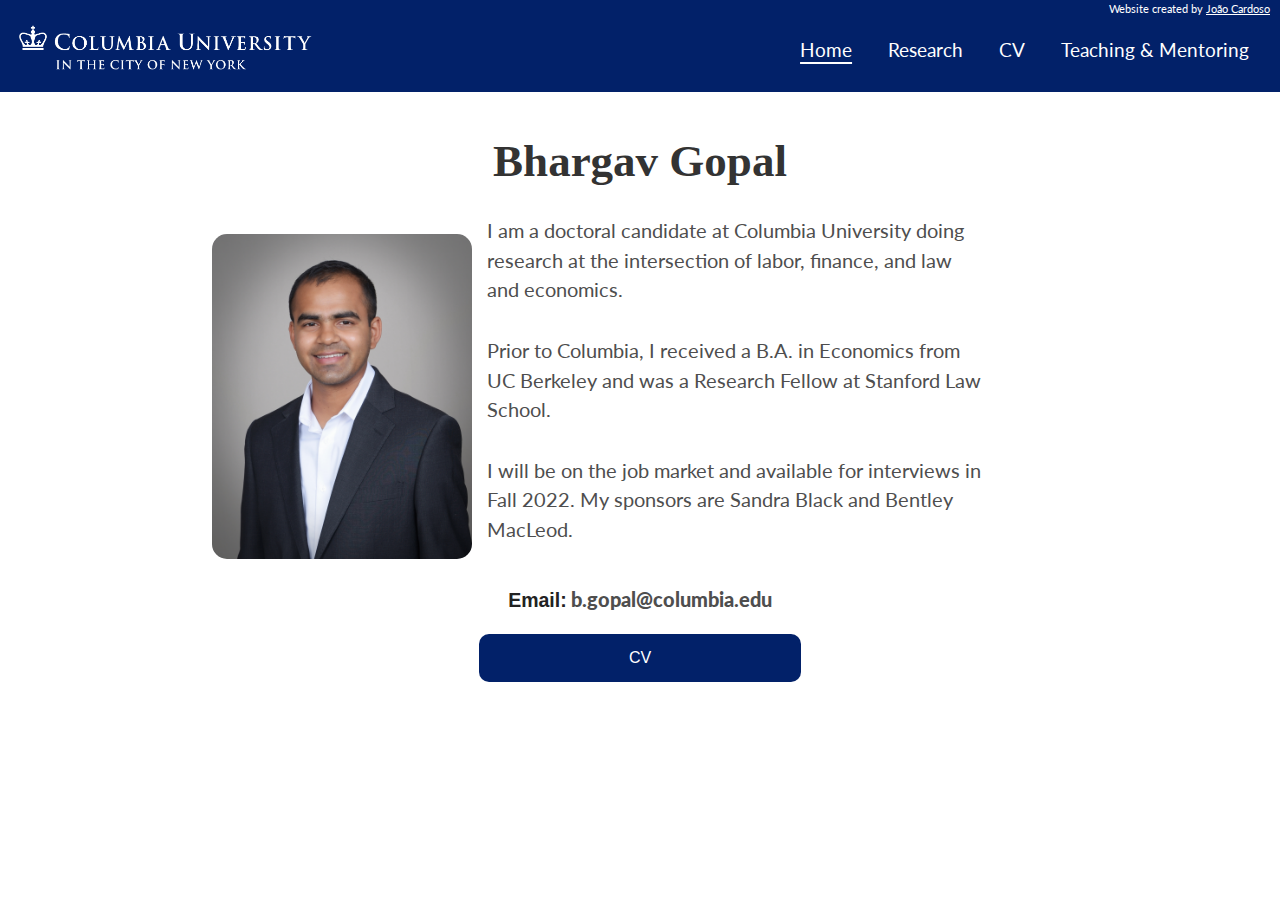
==== index.html @ 9498c78d "Added SEB and BM as sponsors" ====
<!DOCTYPE html>
<html>
  <head>
    <title>Bhargav Gopal</title>
    <meta charset="utf-8" />
    <meta name="viewport" content="width=device-width, initial-scale=1" />
    <meta
      name="Bhargav Gopal's personal website"
      content="Developed by João Cardoso"
    />
    <meta name="author" content="João Cardoso" />
    <meta name="viewport" content="width=device-width, initial-scale=1" />
    <link rel="stylesheet" href="css/kube.css" />
    <link rel="stylesheet" href="css/custom.css" />
    <link
      href="https://fonts.googleapis.com/css?family=Lato:400,700"
      rel="stylesheet"
      type="text/css"
    />
  </head>
  <body>
    <!--Creator Credit-->
    <div class="credit">
      <p>
        Website created by
        <a href="https://www.linkedin.com/in/joaocardoso193/">João Cardoso</a>
      </p>
    </div>

    <!-- Navigation -->
    <div class="main-nav">
      <header class="group top-nav">
        <div
          class="navigation-toggle"
          data-tools="navigation-toggle"
          data-target="#navbar-1"
        >
          <span class="icon">Navigation</span>
        </div>
        <nav id="navbar-1" class="navbar item-nav">
          <ul>
            <div id="logo-container">
              <img id="logo" src="img/columbia.png" />
            </div>
            <li class="active"><a>Home</a></li>
            <li><a href="http://www.bhargavgopal.com/research">Research</a></li>
            <li><a href="http://www.bhargavgopal.com/cv">CV</a></li>
            <li>
              <a href="http://www.bhargavgopal.com/teaching"
                >Teaching & Mentoring</a
              >
            </li>
          </ul>
        </nav>
      </header>
    </div>

    <!-- Introduction -->
    <div class="intro section">
      <div class="container" id="intro-container">
        <div>
          <div class="name">
            <h1>Bhargav Gopal</h1>
          </div>
          <div class="intro-text">
            <img src="img/headshot.jpg" alt="Avatar" />
            <div>
              <!-- /////////////////////////////////////////////////////////////////////////////////////////////////
              YOU CAN EDIT THE INTRO TEXT BY MODIFYING THE TEXT BELOW INSIDE THE '<p>' TAGS 
              ///////////////////////////////////////////////////////////////////////////////////////////////////// -->
              <p>
                I am a doctoral candidate at Columbia University doing research
                at the intersection of labor, finance, and law and economics.
              </p>

              <p>
                Prior to Columbia, I received a B.A. in Economics from UC
                Berkeley and was a Research Fellow at Stanford Law School.
              </p>
              <p>
                I will be on the job market and available for interviews in Fall
                2022. My sponsors are Sandra Black and Bentley MacLeod. 
              </p>
            </div>
          </div>
        </div>
      </div>
    </div>

    <!-- Contacts & CV -->
    <div class="contacts section">
      <div class="container">
        <label id="email-label">Email:</label>
        <a href="mailto: b.gopal@columbia.edu">b.gopal@columbia.edu</a>
        <div>
          <button
            onclick="window.open('resources/cv.pdf', '_blank');"
            id="cv-button"
          >
            CV
          </button>
        </div>
      </div>
    </div>
  </body>
</html>
---- css/kube.css ----
/*
 *  Adapted from Draco HTML Template by @flamekaizar
*/

/* =Reset
-----------------------------------------------------------------------------*/
*,
*:before,
*:after {
  -webkit-box-sizing: border-box;
  -moz-box-sizing: border-box;
  box-sizing: border-box;
}
html {
  font-family: sans-serif;
  -ms-text-size-adjust: 100%;
  -webkit-text-size-adjust: 100%;
}
html,
body,
div,
span,
object,
iframe,
p,
blockquote,
pre,
a,
abbr,
acronym,
address,
big,
cite,
code,
del,
dfn,
em,
img,
ins,
kbd,
q,
s,
samp,
small,
strike,
strong,
sub,
sup,
tt,
var,
b,
u,
i,
center,
dl,
dt,
dd,
ol,
ul,
li,
fieldset,
form,
label,
legend,
table,
caption,
tbody,
tfoot,
thead,
tr,
th,
td,
article,
aside,
canvas,
details,
embed,
figure,
figcaption,
footer,
header,
hgroup,
menu,
nav,
output,
ruby,
section,
summary,
time,
mark,
audio,
video,
h1,
h2,
h3,
h4,
h5,
h6 {
  margin: 0;
  padding: 0;
  border: 0;
  outline: 0;
  font-size: 100%;
  vertical-align: baseline;
  background: transparent;
}
a:active,
a:hover {
  outline: 0;
}
article,
aside,
details,
figcaption,
figure,
footer,
header,
hgroup,
main,
nav,
section,
embed,
object,
iframe,
audio,
video,
canvas,
progress,
meter,
output,
textarea {
  display: block;
}
audio:not([controls]) {
  display: none;
  height: 0;
}
/* To prevent some browsers from inserting quotes on q and p */
blockquote,
q {
  quotes: none;
}
blockquote p:before,
blockquote p:after,
q:before,
q:after {
  content: "";
  content: none;
}
/* Table reset */
table {
  border-collapse: collapse;
  border-spacing: 0;
}
caption,
th,
td {
  text-align: left;
  vertical-align: top;
}
thead th,
thead td {
  font-weight: bold;
  vertical-align: bottom;
}
/* Image inside */
a img,
th img,
td img {
  vertical-align: top;
}
button,
input,
select,
textarea {
  margin: 0;
}
textarea {
  overflow: auto;
  vertical-align: top;
  resize: vertical;
}
/* Normalize buttons in IE */
button {
  width: auto;
  overflow: visible;
}
/* Hand cursor on clickable controls */
input[type="reset"],
input[type="submit"],
input[type="file"],
input[type="radio"],
input[type="checkbox"],
select,
button {
  cursor: pointer;
}
/* Trick with vertical align for radio and checkbox  */
input[type="radio"],
input[type="checkbox"] {
  font-size: 110%;
  position: relative;
  top: -1px;
  margin-right: 3px;
}
/* Normalize search fields */
input[type="search"] {
  -webkit-appearance: textfield;
}
input[type="search"]::-webkit-search-decoration,
input[type="search"]::-webkit-search-cancel-button {
  -webkit-appearance: none;
}
/* Normalize horizontal line */
hr {
  display: block;
  height: 1px;
  border: 0;
  border-top: 1px solid #ddd;
}
/* Responsive media */
img,
video,
audio,
embed,
object {
  max-width: 100%;
}
img,
video,
embed,
object {
  height: auto;
}
embed,
object {
  height: 100%;
}
img {
  vertical-align: middle;
  -ms-interpolation-mode: bicubic;
}
/* =Typography
-----------------------------------------------------------------------------*/
body {
  font-family: "Helvetica Neue", Helvetica, Tahoma, sans-serif;
  font-size: 0.9375em;
  line-height: 1.65em;
  background: #ffffff;
  color: #222222;
}
/* =Links
-----------------------------------------------------------------------------*/
a {
  color: #134da5;
}
a:focus,
a:hover {
  color: #de2c3b;
}
/* =Headings
-----------------------------------------------------------------------------*/
h1,
h2,
h3,
h4,
h5,
h6,
.h1,
.h2,
.h3,
.h4,
.h5,
.h6 {
  font-family: "Helvetica Neue", Helvetica, Tahoma, sans-serif;
  font-weight: bold;
  color: #000000;
  text-rendering: optimizeLegibility;
  margin: 0 0 0.5em 0;
}
h1,
.h1,
h2,
.h2 {
  line-height: 1.1;
}
h3,
.h3,
h4,
.h4 {
  line-height: 1.3;
}
h1,
.h1 {
  font-size: 2.25em;
}
h2,
.h2 {
  font-size: 1.5em;
  margin-bottom: 0.7em;
}
h3,
.h3 {
  font-size: 1.3125em;
}
h4,
.h4 {
  font-size: 1.125em;
}
h5,
.h5 {
  font-size: 1em;
}
h6,
.h6 {
  font-size: 0.75em;
  /* text-transform: uppercase; */
}
/* =Lead
-----------------------------------------------------------------------------*/
.lead {
  font-size: 1.3125em;
  line-height: 1.5;
  margin-bottom: 1.0999999999999999em;
}
/* =Line height and margin
-----------------------------------------------------------------------------*/
p,
ul,
ol,
dl,
dd,
dt,
blockquote,
td,
th {
  line-height: 1.65em;
}
ul,
ol,
ul ul,
ol ol,
ul ol,
ol ul {
  margin: 0 0 0 3.3em;
}
ul li,
ol li {
  text-align: left;
}
ol ol li {
  list-style-type: lower-alpha;
}
ol ol ol li {
  list-style-type: lower-roman;
}
p,
ul,
ol,
dl,
blockquote,
hr,
pre,
table,
form,
fieldset,
figure,
address {
  margin-bottom: 1.65em;
}
/* =Blockquote
-----------------------------------------------------------------------------*/
blockquote {
  position: relative;
  font-style: italic;
  font-size: 1.125em;
  margin-left: 2.4749999999999996em;
  padding-left: 1.65em;
  border-left: 2px solid #dddddd;
}
blockquote p {
  margin-bottom: 0.5em;
}
blockquote small,
cite {
  color: rgba(0, 0, 0, 0.4);
  font-style: italic;
}
small,
blockquote cite {
  font-size: 12.75px;
  line-height: 1;
}
/* =Address
-----------------------------------------------------------------------------*/
address {
  font-style: normal;
}
/* =Definition list
-----------------------------------------------------------------------------*/
dl dt {
  font-weight: bold;
}
dd {
  margin-left: 1.65em;
}
/* =Text-level
-----------------------------------------------------------------------------*/
s,
del {
  text-decoration: line-through;
}
abbr[title],
dfn[title] {
  border-bottom: 1px dotted #0f0f0f;
  cursor: help;
}
strong,
b {
  font-weight: bold;
}
em,
i {
  font-style: italic;
}
sub,
sup {
  font-size: 11.25px;
  line-height: 0;
  position: relative;
}
sup {
  top: -0.5em;
}
sub {
  bottom: -0.25em;
}
figcaption {
  margin: 0.3em 0;
  font-size: 12.75px;
  font-style: italic;
}
ins,
u {
  text-decoration: underline;
}
mark {
  background-color: #ffc800;
  color: #0f0f0f;
  text-decoration: none;
}
/* =Code
-----------------------------------------------------------------------------*/
pre,
code,
kbd,
samp,
var,
output {
  font-size: 90%;
  font-style: normal;
  font-family: Menlo, Monaco, Consolas, "Courier New", monospace;
}
pre {
  margin-top: 1.65em;
  font-size: 100%;
  line-height: 1.5;
  color: #222222;
  overflow: auto;
}
code,
samp,
kbd {
  padding: 3px 6px 2px 6px;
  display: inline-block;
  line-height: 1;
  border-radius: 2px;
}
code {
  background: #f4f4f4;
  border: 1px solid #d4d4d4;
}
pre code {
  font-size: 100%;
  border: none;
  padding: 0;
  background: none;
  line-height: 1.65em;
}
var {
  color: rgba(0, 0, 0, 0.5);
}
samp {
  background: #d3e3fb;
  border: 1px solid #b2cef8;
}
kbd {
  background: #0f0f0f;
  color: rgba(255, 255, 255, 0.85);
  white-space: nowrap;
}
/* =Form
-----------------------------------------------------------------------------*/
button:active,
button:focus {
  outline: none;
}
textarea,
select {
  font-family: "Helvetica Neue", Helvetica, Tahoma, sans-serif;
  font-size: 1em;
  box-shadow: none;
}
textarea,
select[multiple],
select[multiple="multiple"] {
  padding: 0.3em 0.35em;
  line-height: 1.35em;
  width: 100%;
}
input[type="text"],
input[type="password"],
input[type="email"],
input[type="url"],
input[type="phone"],
input[type="tel"],
input[type="number"],
input[type="datetime"],
input[type="date"],
input[type="month"],
input[type="color"],
input[type="time"],
input[type="search"],
input[type="datetime-local"] {
  font-family: "Helvetica Neue", Helvetica, Tahoma, sans-serif;
  font-size: 1em;
  box-shadow: none;
  padding: 0.3em 0.35em;
  line-height: 1.65em;
  border-radius: 0;
  outline: none;
}
select[multiple],
select[multiple="multiple"],
textarea,
input[type="text"],
input[type="password"],
input[type="email"],
input[type="url"],
input[type="phone"],
input[type="tel"],
input[type="number"],
input[type="datetime"],
input[type="date"],
input[type="month"],
input[type="color"],
input[type="time"],
input[type="search"],
input[type="datetime-local"] {
  background: #ffffff;
  border: 1px solid #cccccc;
  position: relative;
  z-index: 2;
  -webkit-appearance: none;
}
textarea[disabled],
input[type="text"][disabled],
input[type="password"][disabled],
input[type="email"][disabled],
input[type="url"][disabled],
input[type="phone"][disabled],
input[type="tel"][disabled],
input[type="number"][disabled],
input[type="datetime"][disabled],
input[type="date"][disabled],
input[type="month"][disabled],
input[type="color"][disabled],
input[type="time"][disabled],
input[type="search"][disabled],
input[type="datetime-local"][disabled] {
  resize: none;
  color: rgba(0, 0, 0, 0.5);
}
select[disabled],
input[type="checkbox"][disabled],
input[type="radio"][disabled] {
  cursor: default;
}
input::-moz-focus-inner,
button::-moz-focus-inner {
  border: 0;
  padding: 0;
}
input[type="range"] {
  position: relative;
  top: 3px;
}
select {
  margin-bottom: 0 !important;
}
fieldset {
  padding: 1.65em;
  margin-bottom: 1.65em;
  border: 1px solid #cccccc;
}
fieldset *:last-child {
  margin-bottom: 0 !important;
}
legend {
  font-weight: bold;
  padding: 0 1em;
  margin-left: -1em;
}
/* =Tables
-----------------------------------------------------------------------------*/
table {
  max-width: 100%;
  width: 100%;
  empty-cells: show;
}
table caption {
  /* text-transform: uppercase; */
  padding: 0 1.0999999999999999em;
  color: rgba(0, 0, 0, 0.4);
  font-size: 12.75px;
}
table th,
table td {
  border-bottom: 1px solid #eeeeee;
  padding: 0.825em 1.0999999999999999em;
}
table tfoot th,
table tfoot td {
  color: rgba(0, 0, 0, 0.4);
}
/* =Grid
-----------------------------------------------------------------------------*/
.units-container:after,
.units-row:after {
  content: "";
  display: table;
  clear: both;
}
.units-container:after,
.units-row:after {
  content: "";
  display: table;
  clear: both;
}
.units-container {
  /* it's the trick to not collapse padding-top in the child element */

  padding-top: 1px;
  margin-top: -1px;
}
.units-row {
  margin-bottom: 1.65em;
}
.width-100,
.unit-100 {
  width: 100%;
}
.width-90,
.unit-90 {
  width: 90%;
}
.width-80,
.unit-80 {
  width: 80%;
}
.width-75,
.unit-75 {
  width: 75%;
}
.width-70,
.unit-70 {
  width: 70%;
}
.width-66,
.unit-66 {
  width: 66.6%;
}
.width-65,
.unit-65 {
  width: 65%;
}
.width-60,
.unit-60 {
  width: 60%;
}
.width-50,
.unit-50 {
  width: 50%;
  font-size: 1em;
}
.width-40,
.unit-40 {
  width: 40%;
}
.width-35,
.unit-35 {
  width: 35%;
}
.width-33,
.unit-33 {
  width: 33.3%;
}
.width-30,
.unit-30 {
  width: 30%;
}
.width-25,
.unit-25 {
  width: 25%;
}
.width-20,
.unit-20 {
  width: 20%;
}
.width-10,
.unit-10 {
  width: 10%;
}
.units-row .unit-90,
.units-row .unit-80,
.units-row .unit-75,
.units-row .unit-70,
.units-row .unit-66,
.units-row .unit-65,
.units-row .unit-60,
.units-row .unit-50,
.units-row .unit-40,
.units-row .unit-35,
.units-row .unit-33,
.units-row .unit-30,
.units-row .unit-25,
.units-row .unit-20,
.units-row .unit-10 {
  float: left;
  margin-left: 3%;
}
.units-row .unit-90:first-child,
.units-row .unit-80:first-child,
.units-row .unit-75:first-child,
.units-row .unit-70:first-child,
.units-row .unit-66:first-child,
.units-row .unit-65:first-child,
.units-row .unit-60:first-child,
.units-row .unit-50:first-child,
.units-row .unit-40:first-child,
.units-row .unit-35:first-child,
.units-row .unit-33:first-child,
.units-row .unit-30:first-child,
.units-row .unit-25:first-child,
.units-row .unit-20:first-child,
.units-row .unit-10:first-child {
  margin-left: 0;
}
.units-row .unit-90 {
  width: 89.7%;
}
.units-row .unit-80 {
  width: 79.4%;
}
.units-row .unit-75 {
  width: 74.25%;
}
.units-row .unit-70 {
  width: 69.1%;
}
.units-row .unit-66 {
  width: 65.66666666666666%;
}
.units-row .unit-65 {
  width: 65.66666666666666%;
}
.units-row .unit-60 {
  width: 58.800000000000004%;
}
.units-row .unit-50 {
  width: 48.5%;
}
.units-row .unit-40 {
  width: 38.2%;
}
.units-row .unit-35 {
  width: 31.333333333333332%;
}
.units-row .unit-33 {
  width: 31.333333333333332%;
}
.units-row .unit-30 {
  width: 27.9%;
}
.units-row .unit-25 {
  width: 22.75%;
}
.units-row .unit-20 {
  width: 17.6%;
}
.units-row .unit-10 {
  width: 7.3%;
}
.unit-push-90,
.unit-push-80,
.unit-push-75,
.unit-push-70,
.unit-push-66,
.unit-push-65,
.unit-push-60,
.unit-push-50,
.unit-push-40,
.unit-push-35,
.unit-push-33,
.unit-push-30,
.unit-push-25,
.unit-push-20,
.unit-push-10 {
  position: relative;
}
.unit-push-90 {
  left: 92.7%;
}
.unit-push-80 {
  left: 82.4%;
}
.unit-push-75 {
  left: 77.25%;
}
.unit-push-70 {
  left: 72.1%;
}
.unit-push-66 {
  left: 68.66666666666666%;
}
.unit-push-65 {
  left: 68.66666666666666%;
}
.unit-push-60 {
  left: 61.800000000000004%;
}
.unit-push-50 {
  left: 51.5%;
}
.unit-push-40 {
  left: 41.2%;
}
.unit-push-35 {
  left: 34.33333333333333%;
}
.unit-push-33 {
  left: 34.33333333333333%;
}
.unit-push-30 {
  left: 30.9%;
}
.unit-push-25 {
  left: 25.75%;
}
.unit-push-20 {
  left: 20.6%;
}
.unit-push-10 {
  left: 10.3%;
}
.units-row .unit-push-right {
  float: right;
}
.units-row .unit-role-right {
  margin-left: 3%;
  float: right;
}
.units-row .unit-role-left {
  margin-left: 0;
}
.centered,
.unit-centered {
  float: none !important;
  margin: 0 auto !important;
}
.unit-padding {
  padding: 1.65em;
}
.units-padding .unit-100,
.units-padding .unit-90,
.units-padding .unit-80,
.units-padding .unit-75,
.units-padding .unit-70,
.units-padding .unit-66,
.units-padding .unit-65,
.units-padding .unit-60,
.units-padding .unit-50,
.units-padding .unit-40,
.units-padding .unit-35,
.units-padding .unit-33,
.units-padding .unit-30,
.units-padding .unit-25,
.units-padding .unit-20,
.units-padding .unit-10 {
  padding: 1.65em;
}
.units-split .unit-90,
.units-split .unit-80,
.units-split .unit-75,
.units-split .unit-70,
.units-split .unit-66,
.units-split .unit-65,
.units-split .unit-60,
.units-split .unit-50,
.units-split .unit-40,
.units-split .unit-35,
.units-split .unit-33,
.units-split .unit-30,
.units-split .unit-25,
.units-split .unit-20,
.units-split .unit-10 {
  margin-left: 0;
}
.units-split .unit-90 {
  width: 90%;
}
.units-split .unit-80 {
  width: 80%;
}
.units-split .unit-75 {
  width: 75%;
}
.units-split .unit-70 {
  width: 70%;
}
.units-split .unit-66 {
  width: 66.6%;
}
.units-split .unit-65 {
  width: 65%;
}
.units-split .unit-60 {
  width: 60%;
}
.units-split .unit-50 {
  width: 50%;
}
.units-split .unit-40 {
  width: 40%;
}
.units-split .unit-35 {
  width: 35%;
}
.units-split .unit-33 {
  width: 33.3%;
}
.units-split .unit-30 {
  width: 30%;
}
.units-split .unit-25 {
  width: 25%;
}
.units-split .unit-20 {
  width: 20%;
}
.units-split .unit-10 {
  width: 10%;
}
/* =Blocks
-----------------------------------------------------------------------------*/
.blocks-2,
.blocks-3,
.blocks-4,
.blocks-5,
.blocks-6 {
  padding-left: 0;
  list-style: none;
  margin-left: -3%;
}
.blocks-2:after,
.blocks-3:after,
.blocks-4:after,
.blocks-5:after,
.blocks-6:after {
  content: "";
  display: table;
  clear: both;
}
.blocks-2:after,
.blocks-3:after,
.blocks-4:after,
.blocks-5:after,
.blocks-6:after {
  content: "";
  display: table;
  clear: both;
}
.blocks-2 > li,
.blocks-3 > li,
.blocks-4 > li,
.blocks-5 > li,
.blocks-6 > li {
  height: auto;
  float: left;
  margin-bottom: 1.65em;
  margin-left: 3%;
}
.blocks-2 > li ul,
.blocks-3 > li ul,
.blocks-4 > li ul,
.blocks-5 > li ul,
.blocks-6 > li ul {
  list-style-type: disc;
}
.blocks-2 > li ul ul,
.blocks-3 > li ul ul,
.blocks-4 > li ul ul,
.blocks-5 > li ul ul,
.blocks-6 > li ul ul {
  list-style-type: circle;
}
.blocks-2 > li li,
.blocks-3 > li li,
.blocks-4 > li li,
.blocks-5 > li li,
.blocks-6 > li li {
  float: none;
  margin: 0;
}
.blocks-2 > li {
  width: 47%;
}
.blocks-3 > li {
  width: 30.333333333333332%;
}
.blocks-4 > li {
  width: 22%;
}
.blocks-5 > li {
  width: 17%;
}
.blocks-6 > li {
  width: 13.666666666666666%;
}
.block-first {
  clear: both;
}
/* =Tables
-----------------------------------------------------------------------------*/
table.table-bordered td,
table.table-bordered th {
  border: 1px solid #eeeeee;
}
table.table-simple td,
table.table-simple th,
table.table-simple caption {
  border: none;
  padding-left: 0;
}
table.table-flat td,
table.table-flat th,
table.table-flat caption {
  border: none;
  padding: 0;
}
table.table-stroked td,
table.table-stroked th {
  border-bottom: 1px solid #eeeeee;
}
table.table-stripped tbody tr:nth-child(odd) td {
  background: #f8f8f8;
}
table.table-hovered tbody tr:hover td {
  background-color: #f4f4f4;
}
/* Responsive Tables */
.table-container {
  width: 100%;
  overflow: auto;
  margin-bottom: 1.65em;
}
.table-container table {
  margin-bottom: 0;
}
.table-container::-webkit-scrollbar {
  -webkit-appearance: none;
  width: 14px;
  height: 14px;
}
.table-container::-webkit-scrollbar-thumb {
  border-radius: 8px;
  border: 3px solid #fff;
  background-color: rgba(0, 0, 0, 0.3);
}
/* =Forms
-----------------------------------------------------------------------------*/
.forms .btn,
.forms input[type="submit"].btn,
.forms button,
.forms input[type="submit"],
.forms input[type="reset"] {
  padding: 0.3625em 1.3em;
}
.forms .btn-outline {
  padding: 0.3em 1.3em;
}
.forms .btn-outline.bold {
  padding: 0.2375em 1.3em;
}
.forms label {
  display: block;
  margin-bottom: 1.0999999999999999em;
}
.forms input[type="text"],
.forms input[type="password"],
.forms input[type="email"],
.forms input[type="url"],
.forms input[type="phone"],
.forms input[type="tel"],
.forms input[type="number"],
.forms input[type="datetime"],
.forms input[type="date"],
.forms input[type="month"],
.forms input[type="color"],
.forms input[type="time"],
.forms input[type="search"],
.forms input[type="range"],
.forms input[type="file"],
.forms input[type="datetime-local"],
.forms textarea,
.forms select {
  display: block;
}
.forms-inline input[type="text"],
.forms-inline-list input[type="text"],
.forms-inline input[type="password"],
.forms-inline-list input[type="password"],
.forms-inline input[type="email"],
.forms-inline-list input[type="email"],
.forms-inline input[type="url"],
.forms-inline-list input[type="url"],
.forms-inline input[type="phone"],
.forms-inline-list input[type="phone"],
.forms-inline input[type="tel"],
.forms-inline-list input[type="tel"],
.forms-inline input[type="number"],
.forms-inline-list input[type="number"],
.forms-inline input[type="datetime"],
.forms-inline-list input[type="datetime"],
.forms-inline input[type="date"],
.forms-inline-list input[type="date"],
.forms-inline input[type="month"],
.forms-inline-list input[type="month"],
.forms-inline input[type="color"],
.forms-inline-list input[type="color"],
.forms-inline input[type="time"],
.forms-inline-list input[type="time"],
.forms-inline input[type="search"],
.forms-inline-list input[type="search"],
.forms-inline input[type="range"],
.forms-inline-list input[type="range"],
.forms-inline input[type="file"],
.forms-inline-list input[type="file"],
.forms-inline input[type="datetime-local"],
.forms-inline-list input[type="datetime-local"],
.forms-inline textarea,
.forms-inline-list textarea,
.forms-inline select,
.forms-inline-list select {
  display: inline-block;
}
.forms-list,
.forms-inline,
.forms-inline-list {
  margin: 0;
  padding: 0;
  margin-bottom: 1.0999999999999999em;
  list-style: none;
}
.forms-list label,
.forms-inline label,
.forms-inline-list li,
.forms-inline-list li label {
  display: inline-block;
  margin-bottom: 0;
}
.forms-inline-list li label {
  margin-right: 0.825em;
}
.forms-inline-list li {
  margin-bottom: 3px;
}
.forms-list li {
  margin-bottom: 6px;
}
.forms-desc {
  margin-top: 4px;
  color: rgba(0, 0, 0, 0.4);
  font-size: 12.75px;
  line-height: 1.4em;
}
input[type="text"],
input[type="password"],
input[type="email"],
input[type="url"],
input[type="phone"],
input[type="tel"],
input[type="number"],
input[type="datetime"],
input[type="date"],
input[type="month"],
input[type="color"],
input[type="time"],
input[type="search"],
input[type="datetime-local"],
textarea {
  -moz-transition: border ease 0.5s;
  transition: border ease 0.5s;
}
/* States */
.error,
.success {
  font-weight: normal;
  font-size: 12.75px;
}
input.input-error,
textarea.input-error,
select.input-error,
.input-error {
  border-color: #de2c3b;
  box-shadow: 0 0 0 2px rgba(222, 44, 59, 0.3),
    0 1px 2px rgba(0, 0, 0, 0.2) inset;
}
input.input-success,
textarea.input-success,
select.input-success,
.input-success {
  border-color: #2c9f42;
  box-shadow: 0 0 0 2px rgba(44, 159, 66, 0.3),
    0 1px 2px rgba(0, 0, 0, 0.2) inset;
}
input.input-gray,
textarea.input-gray,
select.input-gray,
.input-gray {
  border-color: #b3b6b7;
  box-shadow: 0 0 0 2px rgba(179, 182, 183, 0.4),
    0 1px 2px rgba(0, 0, 0, 0.2) inset;
}
input[type="text"]:focus,
input[type="password"]:focus,
input[type="email"]:focus,
input[type="url"]:focus,
input[type="phone"]:focus,
input[type="tel"]:focus,
input[type="number"]:focus,
input[type="datetime"]:focus,
input[type="date"]:focus,
input[type="month"]:focus,
input[type="color"]:focus,
input[type="time"]:focus,
input[type="search"]:focus,
input[type="datetime-local"]:focus,
textarea:focus {
  outline: none;
  border-color: #2575ed;
  box-shadow: 0 0 0 2px rgba(37, 117, 237, 0.3),
    0 1px 2px rgba(0, 0, 0, 0.2) inset;
}
/*
	Search
*/
input.input-search,
input[type="search"] {
  padding-right: 0.5em;
  padding-left: 0.5em;
  margin-bottom: 0;
  border-radius: 15px;
}
input.input-on-black {
  border: 1px solid rgba(255, 255, 255, 0.1);
  background: rgba(255, 255, 255, 0.35);
}
input.input-on-black::-webkit-input-placeholder {
  color: rgba(255, 255, 255, 0.6);
}
input.input-on-black::-moz-placeholder {
  color: rgba(255, 255, 255, 0.6);
}
input.input-on-black:focus,
input.input-on-black.active {
  border: 1px solid #fff;
  background: #fff;
  box-shadow: none;
}
input.input-on-black:focus::-webkit-input-placeholder,
input.input-on-black.active::-webkit-input-placeholder {
  color: #aaa;
}
input.input-on-black:focus::-moz-placeholder,
input.input-on-black.active::-moz-placeholder {
  color: #aaa;
}
/* Sizes */
input.input-big {
  font-size: 18px;
}
input.input-small {
  font-size: 12.75px;
}
input.input-smaller {
  font-size: 11.25px;
}
/* Append & Prepend */
.input-groups {
  display: table !important;
}
.input-groups input {
  width: 100%;
}
.input-groups input,
.input-groups .input-append,
.input-groups .input-prepend,
.input-groups .btn-append {
  display: table-cell !important;
}
.input-groups .btn-append,
.input-groups .input-append,
.input-groups .input-prepend {
  width: 1%;
  vertical-align: middle;
}
.input-groups .input-append,
.input-groups .input-prepend {
  background-color: #f4f4f4;
  border: 1px solid #d4d4d4;
  margin: 0;
  padding: 0.45em 0.75em 0.15em 0.75em;
  color: rgba(0, 0, 0, 0.6);
  line-height: 1.65em;
  font-size: 12.75px;
  white-space: nowrap;
}
.input-groups .input-prepend {
  border-right: none;
}
.input-groups .input-append {
  position: relative;
  z-index: 1;
  border-left: none;
}
.input-groups .btn-append .btn {
  display: block;
  height: auto;
  border-radius: 0 2px 2px 0;
}
/* =Navs
-----------------------------------------------------------------------------*/
/* NavBar */
.navbar {
  font-size: 105%;
  margin-bottom: 1.65em;
}
.navbar:after {
  content: "";
  display: table;
  clear: both;
}
.navbar:after {
  content: "";
  display: table;
  clear: both;
}
.navbar.navbar-left {
  float: left;
}
.navbar.navbar-right {
  float: right;
}
.navbar ul {
  list-style: none;
  margin: 0;
}
.navbar ul:after {
  content: "";
  display: table;
  clear: both;
}
.navbar ul:after {
  content: "";
  display: table;
  clear: both;
}
.navbar li {
  float: left;
  margin-right: 1.65em;
}
.navbar.navbar-right li {
  margin-right: 0;
  margin-left: 1.65em;
}
.navbar a,
.navbar span {
  display: block;
  text-decoration: none;
}
.navbar a:hover {
  color: #de2c3b;
  text-decoration: underline;
}
.navbar li.active a,
.navbar span {
  text-decoration: none;
  cursor: text;
  color: rgba(0, 0, 0, 0.4);
}
.navigation-toggle {
  display: none;
  /* text-transform: uppercase; */
  position: relative;
  color: #0f0f0f;
  background-color: #ffffff;
}
.navigation-toggle:after {
  position: absolute;
  z-index: 1;
  top: 50%;
  margin-top: -12px;
  left: 10px;
  content: "\2630";
  font-size: 24px;
  line-height: 1;
}
.navigation-toggle.navigation-toggle-black {
  background-color: #0f0f0f;
  color: #ffffff;
}
.navigation-toggle.navigation-toggle-show {
  margin-bottom: 1.65em;
}
.navigation-toggle span {
  position: relative;
  z-index: 2;
  cursor: pointer;
  display: block;
  padding: 10px 20px 10px 40px;
}
.navigation-fixed {
  position: fixed;
  top: 0;
  left: 0;
  z-index: 101;
}
/* Pills */
.navbar-pills a,
.navbar-pills span {
  padding: 0.825em 1.65em;
}
.navbar-pills a:hover {
  color: #0f0f0f;
  background: #eee;
}
.navbar-pills li.active a,
.navbar-pills span {
  text-decoration: none;
  cursor: text;
  color: rgba(0, 0, 0, 0.4);
  background: #eee;
}
.navbar-pills li {
  margin-right: 1px;
}
.navbar-pills.navbar-right li {
  margin-left: 1px;
}
/* Fullwidth */
.fullwidth ul {
  width: 100%;
}
.fullwidth li {
  float: none !important;
  margin: 0;
  display: table-cell;
  width: 1%;
  text-align: center;
}
.fullwidth li a,
.fullwidth li span {
  display: block;
}
/* Vertical */
.nav {
  margin-bottom: 1.65em;
}
.nav ul {
  list-style: none;
  margin: 0;
}
.nav ul li ul {
  margin-left: 2em;
  font-size: 0.95em;
}
.nav a,
.nav span {
  display: block;
  padding: 0.5em 0;
}
.nav a {
  color: #0f0f0f;
  text-decoration: none;
}
.nav a:hover {
  color: #de2c3b;
  text-decoration: underline;
}
.nav li.active a,
.nav span {
  text-decoration: none;
  cursor: text;
  color: rgba(0, 0, 0, 0.4);
}
.nav i.fa {
  width: 1.65em;
}
/* Stacked */
.nav-stacked li {
  margin-bottom: 1px;
}
.nav-stacked a,
.nav-stacked span {
  padding: 0.6em 0.7em;
}
.nav-stacked a {
  background: #f6f6f6;
}
.nav-stacked a:hover {
  color: #000;
  background: #eee;
}
.nav-stacked li.active a,
.nav-stacked span {
  background: #ffffff;
  text-decoration: none;
  cursor: text;
  color: rgba(0, 0, 0, 0.3);
}
/* Stats */
.nav-stats li {
  position: relative;
}
.nav-stats a,
.nav-stats span {
  padding-right: 50px;
}
.nav-stats sup,
.nav-stats .badge {
  position: absolute;
  top: 50%;
  right: 0;
}
.nav-stats sup {
  color: rgba(0, 0, 0, 0.4);
}
.nav-stats .badge {
  margin-top: -8px;
}
/* =Tabs
-----------------------------------------------------------------------------*/
.nav-tabs {
  border-bottom: 1px solid #e3e3e3;
  margin-bottom: 1.65em;
}
.nav-tabs:after {
  content: "";
  display: table;
  clear: both;
}
.nav-tabs:after {
  content: "";
  display: table;
  clear: both;
}
.nav-tabs ul {
  list-style: none;
  margin: 0;
}
.nav-tabs li {
  float: left;
  margin-right: 2px;
}
.nav-tabs a,
.nav-tabs span {
  display: block;
  line-height: 1;
  padding: 0.825em 1.65em;
  border: 1px solid transparent;
}
.nav-tabs a {
  color: rgba(0, 0, 0, 0.5);
  text-decoration: none;
}
.nav-tabs a:focus,
.nav-tabs a:hover {
  color: #0f0f0f;
  text-decoration: underline;
  background-color: #eee;
}
.nav-tabs li.active a,
.nav-tabs span {
  color: #0f0f0f;
  background: #fff;
  position: relative;
  border: 1px solid #ddd;
  border-bottom: 1px solid #fff;
  bottom: -1px;
  cursor: default;
  text-decoration: none;
}
/* =Breadcrumbs
-----------------------------------------------------------------------------*/
.breadcrumbs {
  margin-bottom: 1.65em;
}
.breadcrumbs:after {
  content: "";
  display: table;
  clear: both;
}
.breadcrumbs:after {
  content: "";
  display: table;
  clear: both;
}
.breadcrumbs ul {
  font-size: 0.9em;
  color: rgba(0, 0, 0, 0.4);
  list-style: none;
  margin: 0;
}
.breadcrumbs ul:after {
  content: "";
  display: table;
  clear: both;
}
.breadcrumbs ul:after {
  content: "";
  display: table;
  clear: both;
}
.breadcrumbs li {
  float: left;
  margin-right: 5px;
}
.breadcrumbs li + li:before {
  content: " > ";
  color: #aaa;
  font-size: 12px;
  margin: 0 7px 0 5px;
  position: relative;
  top: -1px;
}
.breadcrumbs.breadcrumbs-path li + li:before {
  content: " / ";
  top: 0;
}
.breadcrumbs a {
  color: #0f0f0f;
  text-decoration: none;
}
.breadcrumbs a:hover {
  color: #0f0f0f;
  text-decoration: underline;
}
.breadcrumbs li.active a,
.breadcrumbs span,
.breadcrumbs li.active a:hover {
  text-decoration: none;
  cursor: text;
  color: rgba(0, 0, 0, 0.4);
}
/* =Pagination
-----------------------------------------------------------------------------*/
.pagination {
  position: relative;
  left: -9px;
  margin-left: 0;
  list-style: none;
}
.pagination:after {
  content: "";
  display: table;
  clear: both;
}
.pagination:after {
  content: "";
  display: table;
  clear: both;
}
.pagination li {
  float: left;
  margin-right: 2px;
}
.pagination a,
.pagination span {
  display: block;
  padding: 7px 9px;
  line-height: 1;
  border-radius: 2px;
  color: #0f0f0f;
  text-decoration: none;
}
.pagination span,
.pagination li.active a,
.pagination li.active a:hover {
  color: #ffffff;
  background-color: #0f0f0f;
  cursor: text;
}
.pagination a:focus,
.pagination a:hover {
  text-decoration: none;
  background-color: #0f0f0f;
  color: #fff;
}
/* =Buttons
-----------------------------------------------------------------------------*/
.btn,
input[type="submit"].btn {
  display: inline-block;
  vertical-align: top;
  font-family: "Helvetica Neue", Helvetica, Tahoma, sans-serif;
  font-size: 1em;
  font-weight: 400;
  line-height: 1.65em;
  text-align: center;
  text-decoration: none;
  color: #222222;
  -webkit-appearance: none;
  outline: none;
  margin: 0;
  border: none;
  border-radius: 2px;
  box-shadow: none;
  cursor: pointer;
  background: #e0e3e5;
  padding: 0.55em 2.5em;
}
.btn:hover,
input[type="submit"].btn:hover {
  color: rgba(0, 0, 0, 0.5);
  background: #b3b6b7;
}
.btn::-moz-focus-inner {
  border: 0;
  padding: 0;
}
.btn-big,
input[type="submit"].btn-big {
  font-size: 18px;
}
.btn-small,
input[type="submit"].btn-small {
  font-size: 12.75px;
}
.btn-smaller,
input[type="submit"].btn-smaller {
  font-size: 11.25px;
  vertical-align: baseline;
}
.btn-round {
  border-radius: 15px;
}
.btn-outline,
input[type="submit"].btn-outline {
  background: none;
  padding: 0.48750000000000004em 2.5em;
  border: 1px solid #0f0f0f;
}
.btn-outline:hover,
input[type="submit"].btn-outline:hover {
  border-color: #b3b6b7;
}
.btn-outline.btn-active {
  padding: 0.55em 2.5em;
}
.btn-outline.bold {
  border-width: 2px;
  padding: 0.42500000000000004em 2.5em;
}
.btn-active,
.btn[disabled],
.btn-disabled {
  background: none;
  background: #b3b6b7;
  color: rgba(0, 0, 0, 0.5);
}
.btn-active:hover,
.btn[disabled]:hover,
.btn-disabled:hover {
  color: rgba(0, 0, 0, 0.5);
  background: #b3b6b7;
}
.btn-active {
  box-shadow: 0 1px 3px rgba(0, 0, 0, 0.4) inset;
}
.btn-outline.btn[disabled],
.btn-outline.btn-disabled {
  background: none;
  box-shadow: none;
  color: rgba(0, 0, 0, 0.3);
  border: 1px solid rgba(0, 0, 0, 0.1);
}
.btn-outline.btn-active {
  background: none;
  color: rgba(0, 0, 0, 0.4);
  border: none;
  box-shadow: 0 1px 3px rgba(0, 0, 0, 0.2) inset;
}
.btn[disabled],
.btn-disabled {
  cursor: default;
  box-shadow: none;
}
.btn-blue,
input[type="submit"].btn-blue {
  color: rgba(255, 255, 255, 0.9);
  background: #2575ed;
}
.btn-blue:hover,
input[type="submit"].btn-blue:hover {
  color: rgba(255, 255, 255, 0.6);
  background: #1a52a5;
}
.btn-blue.btn-active,
input[type="submit"].btn-blue.btn-active {
  box-shadow: 0 1px 4px rgba(0, 0, 0, 0.5) inset;
}
.btn-blue.btn-active,
input[type="submit"].btn-blue.btn-active,
.btn-blue.btn-disabled,
input[type="submit"].btn-blue.btn-disabled,
.btn-blue.btn[disabled],
input[type="submit"].btn-blue.btn[disabled] {
  color: rgba(255, 255, 255, 0.5);
  background: #1a52a5;
}
.btn-blue.btn-active:hover,
input[type="submit"].btn-blue.btn-active:hover,
.btn-blue.btn-disabled:hover,
input[type="submit"].btn-blue.btn-disabled:hover,
.btn-blue.btn[disabled]:hover,
input[type="submit"].btn-blue.btn[disabled]:hover {
  color: rgba(255, 255, 255, 0.5);
}
.btn-blue.btn-outline,
input[type="submit"].btn-blue.btn-outline {
  background: none;
  border-color: #2575ed;
  color: #2575ed;
}
.btn-blue.btn-outline:hover,
input[type="submit"].btn-blue.btn-outline:hover {
  color: rgba(255, 255, 255, 0.9);
  background: #2575ed;
}
.btn-blue.btn-outline.btn[disabled],
input[type="submit"].btn-blue.btn-outline.btn[disabled],
.btn-blue.btn-outline.btn-disabled,
input[type="submit"].btn-blue.btn-outline.btn-disabled {
  background: none;
  box-shadow: none;
  color: rgba(37, 117, 237, 0.4);
  border: 1px solid rgba(37, 117, 237, 0.3);
}
.btn-blue.btn-outline.btn-active,
input[type="submit"].btn-blue.btn-outline.btn-active {
  background: none;
  color: rgba(37, 117, 237, 0.6);
  border: none;
  box-shadow: 0 1px 3px rgba(26, 82, 165, 0.6) inset;
}
.btn-blue:hover,
input[type="submit"].btn-blue:hover {
  color: rgba(255, 255, 255, 0.6);
  background: #1a52a5;
}
.btn-blue.btn-active,
input[type="submit"].btn-blue.btn-active {
  box-shadow: 0 1px 4px rgba(0, 0, 0, 0.5) inset;
}
.btn-blue.btn-active,
input[type="submit"].btn-blue.btn-active,
.btn-blue.btn-disabled,
input[type="submit"].btn-blue.btn-disabled,
.btn-blue.btn[disabled],
input[type="submit"].btn-blue.btn[disabled] {
  color: rgba(255, 255, 255, 0.5);
  background: #1a52a5;
}
.btn-blue.btn-active:hover,
input[type="submit"].btn-blue.btn-active:hover,
.btn-blue.btn-disabled:hover,
input[type="submit"].btn-blue.btn-disabled:hover,
.btn-blue.btn[disabled]:hover,
input[type="submit"].btn-blue.btn[disabled]:hover {
  color: rgba(255, 255, 255, 0.5);
}
.btn-blue.btn-outline,
input[type="submit"].btn-blue.btn-outline {
  background: none;
  border-color: #2575ed;
  color: #2575ed;
}
.btn-blue.btn-outline:hover,
input[type="submit"].btn-blue.btn-outline:hover {
  color: rgba(255, 255, 255, 0.9);
  background: #2575ed;
}
.btn-blue.btn-outline.btn[disabled],
input[type="submit"].btn-blue.btn-outline.btn[disabled],
.btn-blue.btn-outline.btn-disabled,
input[type="submit"].btn-blue.btn-outline.btn-disabled {
  background: none;
  box-shadow: none;
  color: rgba(37, 117, 237, 0.4);
  border: 1px solid rgba(37, 117, 237, 0.3);
}
.btn-blue.btn-outline.btn-active,
input[type="submit"].btn-blue.btn-outline.btn-active {
  background: none;
  color: rgba(37, 117, 237, 0.6);
  border: none;
  box-shadow: 0 1px 3px rgba(26, 82, 165, 0.6) inset;
}
.btn-red,
input[type="submit"].btn-red {
  color: rgba(255, 255, 255, 0.9);
  background: #de2c3b;
}
.btn-red:hover,
input[type="submit"].btn-red:hover {
  color: rgba(255, 255, 255, 0.6);
  background: #b2232f;
}
.btn-red.btn-active,
input[type="submit"].btn-red.btn-active {
  box-shadow: 0 1px 4px rgba(0, 0, 0, 0.5) inset;
}
.btn-red.btn-active,
input[type="submit"].btn-red.btn-active,
.btn-red.btn-disabled,
input[type="submit"].btn-red.btn-disabled,
.btn-red.btn[disabled],
input[type="submit"].btn-red.btn[disabled] {
  color: rgba(255, 255, 255, 0.5);
  background: #b2232f;
}
.btn-red.btn-active:hover,
input[type="submit"].btn-red.btn-active:hover,
.btn-red.btn-disabled:hover,
input[type="submit"].btn-red.btn-disabled:hover,
.btn-red.btn[disabled]:hover,
input[type="submit"].btn-red.btn[disabled]:hover {
  color: rgba(255, 255, 255, 0.5);
}
.btn-red.btn-outline,
input[type="submit"].btn-red.btn-outline {
  background: none;
  border-color: #de2c3b;
  color: #de2c3b;
}
.btn-red.btn-outline:hover,
input[type="submit"].btn-red.btn-outline:hover {
  color: rgba(255, 255, 255, 0.9);
  background: #de2c3b;
}
.btn-red.btn-outline.btn[disabled],
input[type="submit"].btn-red.btn-outline.btn[disabled],
.btn-red.btn-outline.btn-disabled,
input[type="submit"].btn-red.btn-outline.btn-disabled {
  background: none;
  box-shadow: none;
  color: rgba(222, 44, 59, 0.4);
  border: 1px solid rgba(222, 44, 59, 0.3);
}
.btn-red.btn-outline.btn-active,
input[type="submit"].btn-red.btn-outline.btn-active {
  background: none;
  color: rgba(222, 44, 59, 0.6);
  border: none;
  box-shadow: 0 1px 3px rgba(178, 35, 47, 0.6) inset;
}
.btn-red:hover,
input[type="submit"].btn-red:hover {
  color: rgba(255, 255, 255, 0.6);
  background: #b2232f;
}
.btn-red.btn-active,
input[type="submit"].btn-red.btn-active {
  box-shadow: 0 1px 4px rgba(0, 0, 0, 0.5) inset;
}
.btn-red.btn-active,
input[type="submit"].btn-red.btn-active,
.btn-red.btn-disabled,
input[type="submit"].btn-red.btn-disabled,
.btn-red.btn[disabled],
input[type="submit"].btn-red.btn[disabled] {
  color: rgba(255, 255, 255, 0.5);
  background: #b2232f;
}
.btn-red.btn-active:hover,
input[type="submit"].btn-red.btn-active:hover,
.btn-red.btn-disabled:hover,
input[type="submit"].btn-red.btn-disabled:hover,
.btn-red.btn[disabled]:hover,
input[type="submit"].btn-red.btn[disabled]:hover {
  color: rgba(255, 255, 255, 0.5);
}
.btn-red.btn-outline,
input[type="submit"].btn-red.btn-outline {
  background: none;
  border-color: #de2c3b;
  color: #de2c3b;
}
.btn-red.btn-outline:hover,
input[type="submit"].btn-red.btn-outline:hover {
  color: rgba(255, 255, 255, 0.9);
  background: #de2c3b;
}
.btn-red.btn-outline.btn[disabled],
input[type="submit"].btn-red.btn-outline.btn[disabled],
.btn-red.btn-outline.btn-disabled,
input[type="submit"].btn-red.btn-outline.btn-disabled {
  background: none;
  box-shadow: none;
  color: rgba(222, 44, 59, 0.4);
  border: 1px solid rgba(222, 44, 59, 0.3);
}
.btn-red.btn-outline.btn-active,
input[type="submit"].btn-red.btn-outline.btn-active {
  background: none;
  color: rgba(222, 44, 59, 0.6);
  border: none;
  box-shadow: 0 1px 3px rgba(178, 35, 47, 0.6) inset;
}
.btn-green,
input[type="submit"].btn-green {
  color: rgba(255, 255, 255, 0.9);
  background: #2c9f42;
}
.btn-green:hover,
input[type="submit"].btn-green:hover {
  color: rgba(255, 255, 255, 0.6);
  background: #237f35;
}
.btn-green.btn-active,
input[type="submit"].btn-green.btn-active {
  box-shadow: 0 1px 4px rgba(0, 0, 0, 0.5) inset;
}
.btn-green.btn-active,
input[type="submit"].btn-green.btn-active,
.btn-green.btn-disabled,
input[type="submit"].btn-green.btn-disabled,
.btn-green.btn[disabled],
input[type="submit"].btn-green.btn[disabled] {
  color: rgba(255, 255, 255, 0.5);
  background: #237f35;
}
.btn-green.btn-active:hover,
input[type="submit"].btn-green.btn-active:hover,
.btn-green.btn-disabled:hover,
input[type="submit"].btn-green.btn-disabled:hover,
.btn-green.btn[disabled]:hover,
input[type="submit"].btn-green.btn[disabled]:hover {
  color: rgba(255, 255, 255, 0.5);
}
.btn-green.btn-outline,
input[type="submit"].btn-green.btn-outline {
  background: none;
  border-color: #2c9f42;
  color: #2c9f42;
}
.btn-green.btn-outline:hover,
input[type="submit"].btn-green.btn-outline:hover {
  color: rgba(255, 255, 255, 0.9);
  background: #2c9f42;
}
.btn-green.btn-outline.btn[disabled],
input[type="submit"].btn-green.btn-outline.btn[disabled],
.btn-green.btn-outline.btn-disabled,
input[type="submit"].btn-green.btn-outline.btn-disabled {
  background: none;
  box-shadow: none;
  color: rgba(44, 159, 66, 0.4);
  border: 1px solid rgba(44, 159, 66, 0.3);
}
.btn-green.btn-outline.btn-active,
input[type="submit"].btn-green.btn-outline.btn-active {
  background: none;
  color: rgba(44, 159, 66, 0.6);
  border: none;
  box-shadow: 0 1px 3px rgba(35, 127, 53, 0.6) inset;
}
.btn-green:hover,
input[type="submit"].btn-green:hover {
  color: rgba(255, 255, 255, 0.6);
  background: #237f35;
}
.btn-green.btn-active,
input[type="submit"].btn-green.btn-active {
  box-shadow: 0 1px 4px rgba(0, 0, 0, 0.5) inset;
}
.btn-green.btn-active,
input[type="submit"].btn-green.btn-active,
.btn-green.btn-disabled,
input[type="submit"].btn-green.btn-disabled,
.btn-green.btn[disabled],
input[type="submit"].btn-green.btn[disabled] {
  color: rgba(255, 255, 255, 0.5);
  background: #237f35;
}
.btn-green.btn-active:hover,
input[type="submit"].btn-green.btn-active:hover,
.btn-green.btn-disabled:hover,
input[type="submit"].btn-green.btn-disabled:hover,
.btn-green.btn[disabled]:hover,
input[type="submit"].btn-green.btn[disabled]:hover {
  color: rgba(255, 255, 255, 0.5);
}
.btn-green.btn-outline,
input[type="submit"].btn-green.btn-outline {
  background: none;
  border-color: #2c9f42;
  color: #2c9f42;
}
.btn-green.btn-outline:hover,
input[type="submit"].btn-green.btn-outline:hover {
  color: rgba(255, 255, 255, 0.9);
  background: #2c9f42;
}
.btn-green.btn-outline.btn[disabled],
input[type="submit"].btn-green.btn-outline.btn[disabled],
.btn-green.btn-outline.btn-disabled,
input[type="submit"].btn-green.btn-outline.btn-disabled {
  background: none;
  box-shadow: none;
  color: rgba(44, 159, 66, 0.4);
  border: 1px solid rgba(44, 159, 66, 0.3);
}
.btn-green.btn-outline.btn-active,
input[type="submit"].btn-green.btn-outline.btn-active {
  background: none;
  color: rgba(44, 159, 66, 0.6);
  border: none;
  box-shadow: 0 1px 3px rgba(35, 127, 53, 0.6) inset;
}
.btn-black,
input[type="submit"].btn-black {
  color: rgba(255, 255, 255, 0.9);
  background: #0f0f0f;
}
.btn-black:hover,
input[type="submit"].btn-black:hover {
  color: rgba(255, 255, 255, 0.6);
  background: #363738;
}
.btn-black.btn-active,
input[type="submit"].btn-black.btn-active {
  box-shadow: 0 1px 4px rgba(0, 0, 0, 0.7) inset;
}
.btn-black.btn-active,
input[type="submit"].btn-black.btn-active,
.btn-black.btn-disabled,
input[type="submit"].btn-black.btn-disabled,
.btn-black.btn[disabled],
input[type="submit"].btn-black.btn[disabled] {
  color: rgba(255, 255, 255, 0.5);
  background: #363738;
}
.btn-black.btn-active:hover,
input[type="submit"].btn-black.btn-active:hover,
.btn-black.btn-disabled:hover,
input[type="submit"].btn-black.btn-disabled:hover,
.btn-black.btn[disabled]:hover,
input[type="submit"].btn-black.btn[disabled]:hover {
  color: rgba(255, 255, 255, 0.5);
}
.btn-black.btn-outline,
input[type="submit"].btn-black.btn-outline {
  background: none;
  border-color: #0f0f0f;
  color: #0f0f0f;
}
.btn-black.btn-outline:hover,
input[type="submit"].btn-black.btn-outline:hover {
  color: rgba(255, 255, 255, 0.9);
  background: #0f0f0f;
}
.btn-black.btn-outline.btn[disabled],
input[type="submit"].btn-black.btn-outline.btn[disabled],
.btn-black.btn-outline.btn-disabled,
input[type="submit"].btn-black.btn-outline.btn-disabled {
  background: none;
  box-shadow: none;
  color: rgba(15, 15, 15, 0.4);
  border: 1px solid rgba(15, 15, 15, 0.3);
}
.btn-black.btn-outline.btn-active,
input[type="submit"].btn-black.btn-outline.btn-active {
  background: none;
  color: rgba(15, 15, 15, 0.6);
  border: none;
  box-shadow: 0 1px 3px rgba(54, 55, 56, 0.6) inset;
}
.btn-black:hover,
input[type="submit"].btn-black:hover {
  color: rgba(255, 255, 255, 0.6);
  background: #363738;
}
.btn-black.btn-active,
input[type="submit"].btn-black.btn-active {
  box-shadow: 0 1px 4px rgba(0, 0, 0, 0.7) inset;
}
.btn-black.btn-active,
input[type="submit"].btn-black.btn-active,
.btn-black.btn-disabled,
input[type="submit"].btn-black.btn-disabled,
.btn-black.btn[disabled],
input[type="submit"].btn-black.btn[disabled] {
  color: rgba(255, 255, 255, 0.5);
  background: #363738;
}
.btn-black.btn-active:hover,
input[type="submit"].btn-black.btn-active:hover,
.btn-black.btn-disabled:hover,
input[type="submit"].btn-black.btn-disabled:hover,
.btn-black.btn[disabled]:hover,
input[type="submit"].btn-black.btn[disabled]:hover {
  color: rgba(255, 255, 255, 0.5);
}
.btn-black.btn-outline,
input[type="submit"].btn-black.btn-outline {
  background: none;
  border-color: #0f0f0f;
  color: #0f0f0f;
}
.btn-black.btn-outline:hover,
input[type="submit"].btn-black.btn-outline:hover {
  color: rgba(255, 255, 255, 0.9);
  background: #0f0f0f;
}
.btn-black.btn-outline.btn[disabled],
input[type="submit"].btn-black.btn-outline.btn[disabled],
.btn-black.btn-outline.btn-disabled,
input[type="submit"].btn-black.btn-outline.btn-disabled {
  background: none;
  box-shadow: none;
  color: rgba(15, 15, 15, 0.4);
  border: 1px solid rgba(15, 15, 15, 0.3);
}
.btn-black.btn-outline.btn-active,
input[type="submit"].btn-black.btn-outline.btn-active {
  background: none;
  color: rgba(15, 15, 15, 0.6);
  border: none;
  box-shadow: 0 1px 3px rgba(54, 55, 56, 0.6) inset;
}
.btn-yellow,
input[type="submit"].btn-yellow {
  color: rgba(0, 0, 0, 0.9);
  background: #ffc800;
}
.btn-yellow:hover,
input[type="submit"].btn-yellow:hover {
  color: rgba(0, 0, 0, 0.6);
  background: #cca000;
}
.btn-yellow.btn-active,
input[type="submit"].btn-yellow.btn-active {
  box-shadow: 0 1px 4px rgba(0, 0, 0, 0.5) inset;
}
.btn-yellow.btn-active,
input[type="submit"].btn-yellow.btn-active,
.btn-yellow.btn-disabled,
input[type="submit"].btn-yellow.btn-disabled,
.btn-yellow.btn[disabled],
input[type="submit"].btn-yellow.btn[disabled] {
  color: rgba(0, 0, 0, 0.5);
  background: #cca000;
}
.btn-yellow.btn-active:hover,
input[type="submit"].btn-yellow.btn-active:hover,
.btn-yellow.btn-disabled:hover,
input[type="submit"].btn-yellow.btn-disabled:hover,
.btn-yellow.btn[disabled]:hover,
input[type="submit"].btn-yellow.btn[disabled]:hover {
  color: rgba(0, 0, 0, 0.5);
}
.btn-yellow.btn-outline,
input[type="submit"].btn-yellow.btn-outline {
  background: none;
  border-color: #ffc800;
  color: #ffc800;
}
.btn-yellow.btn-outline:hover,
input[type="submit"].btn-yellow.btn-outline:hover {
  color: rgba(0, 0, 0, 0.9);
  background: #ffc800;
}
.btn-yellow.btn-outline.btn[disabled],
input[type="submit"].btn-yellow.btn-outline.btn[disabled],
.btn-yellow.btn-outline.btn-disabled,
input[type="submit"].btn-yellow.btn-outline.btn-disabled {
  background: none;
  box-shadow: none;
  color: rgba(255, 200, 0, 0.4);
  border: 1px solid rgba(255, 200, 0, 0.3);
}
.btn-yellow.btn-outline.btn-active,
input[type="submit"].btn-yellow.btn-outline.btn-active {
  background: none;
  color: rgba(255, 200, 0, 0.6);
  border: none;
  box-shadow: 0 1px 3px rgba(204, 160, 0, 0.6) inset;
}
.btn-yellow:hover,
input[type="submit"].btn-yellow:hover {
  color: rgba(0, 0, 0, 0.6);
  background: #cca000;
}
.btn-yellow.btn-active,
input[type="submit"].btn-yellow.btn-active {
  box-shadow: 0 1px 4px rgba(0, 0, 0, 0.5) inset;
}
.btn-yellow.btn-active,
input[type="submit"].btn-yellow.btn-active,
.btn-yellow.btn-disabled,
input[type="submit"].btn-yellow.btn-disabled,
.btn-yellow.btn[disabled],
input[type="submit"].btn-yellow.btn[disabled] {
  color: rgba(0, 0, 0, 0.5);
  background: #cca000;
}
.btn-yellow.btn-active:hover,
input[type="submit"].btn-yellow.btn-active:hover,
.btn-yellow.btn-disabled:hover,
input[type="submit"].btn-yellow.btn-disabled:hover,
.btn-yellow.btn[disabled]:hover,
input[type="submit"].btn-yellow.btn[disabled]:hover {
  color: rgba(0, 0, 0, 0.5);
}
.btn-yellow.btn-outline,
input[type="submit"].btn-yellow.btn-outline {
  background: none;
  border-color: #ffc800;
  color: #ffc800;
}
.btn-yellow.btn-outline:hover,
input[type="submit"].btn-yellow.btn-outline:hover {
  color: rgba(0, 0, 0, 0.9);
  background: #ffc800;
}
.btn-yellow.btn-outline.btn[disabled],
input[type="submit"].btn-yellow.btn-outline.btn[disabled],
.btn-yellow.btn-outline.btn-disabled,
input[type="submit"].btn-yellow.btn-outline.btn-disabled {
  background: none;
  box-shadow: none;
  color: rgba(255, 200, 0, 0.4);
  border: 1px solid rgba(255, 200, 0, 0.3);
}
.btn-yellow.btn-outline.btn-active,
input[type="submit"].btn-yellow.btn-outline.btn-active {
  background: none;
  color: rgba(255, 200, 0, 0.6);
  border: none;
  box-shadow: 0 1px 3px rgba(204, 160, 0, 0.6) inset;
}
.btn-white,
input[type="submit"].btn-white {
  color: rgba(0, 0, 0, 0.9);
  background: #ffffff;
}
.btn-white:hover,
input[type="submit"].btn-white:hover {
  color: rgba(0, 0, 0, 0.6);
  background: #ededed;
}
.btn-white.btn-active,
input[type="submit"].btn-white.btn-active {
  box-shadow: 0 1px 4px rgba(0, 0, 0, 0.2) inset;
}
.btn-white.btn-active,
input[type="submit"].btn-white.btn-active,
.btn-white.btn-disabled,
input[type="submit"].btn-white.btn-disabled,
.btn-white.btn[disabled],
input[type="submit"].btn-white.btn[disabled] {
  color: rgba(0, 0, 0, 0.5);
  background: #ededed;
}
.btn-white.btn-active:hover,
input[type="submit"].btn-white.btn-active:hover,
.btn-white.btn-disabled:hover,
input[type="submit"].btn-white.btn-disabled:hover,
.btn-white.btn[disabled]:hover,
input[type="submit"].btn-white.btn[disabled]:hover {
  color: rgba(0, 0, 0, 0.5);
}
.btn-white.btn-outline,
input[type="submit"].btn-white.btn-outline {
  background: none;
  border-color: #ffffff;
  color: #ffffff;
}
.btn-white.btn-outline:hover,
input[type="submit"].btn-white.btn-outline:hover {
  color: rgba(0, 0, 0, 0.9);
  background: #ffffff;
}
.btn-white.btn-outline.btn[disabled],
input[type="submit"].btn-white.btn-outline.btn[disabled],
.btn-white.btn-outline.btn-disabled,
input[type="submit"].btn-white.btn-outline.btn-disabled {
  background: none;
  box-shadow: none;
  color: rgba(255, 255, 255, 0.4);
  border: 1px solid rgba(255, 255, 255, 0.3);
}
.btn-white.btn-outline.btn-active,
input[type="submit"].btn-white.btn-outline.btn-active {
  background: none;
  color: rgba(255, 255, 255, 0.6);
  border: none;
  box-shadow: 0 1px 3px rgba(237, 237, 237, 0.6) inset;
}
.btn-white:hover,
input[type="submit"].btn-white:hover {
  color: rgba(0, 0, 0, 0.6);
  background: #ededed;
}
.btn-white.btn-active,
input[type="submit"].btn-white.btn-active {
  box-shadow: 0 1px 4px rgba(0, 0, 0, 0.2) inset;
}
.btn-white.btn-active,
input[type="submit"].btn-white.btn-active,
.btn-white.btn-disabled,
input[type="submit"].btn-white.btn-disabled,
.btn-white.btn[disabled],
input[type="submit"].btn-white.btn[disabled] {
  color: rgba(0, 0, 0, 0.5);
  background: #ededed;
}
.btn-white.btn-active:hover,
input[type="submit"].btn-white.btn-active:hover,
.btn-white.btn-disabled:hover,
input[type="submit"].btn-white.btn-disabled:hover,
.btn-white.btn[disabled]:hover,
input[type="submit"].btn-white.btn[disabled]:hover {
  color: rgba(0, 0, 0, 0.5);
}
.btn-white.btn-outline,
input[type="submit"].btn-white.btn-outline {
  background: none;
  border-color: #ffffff;
  color: #ffffff;
}
.btn-white.btn-outline:hover,
input[type="submit"].btn-white.btn-outline:hover {
  color: rgba(0, 0, 0, 0.9);
  background: #ffffff;
}
.btn-white.btn-outline.btn[disabled],
input[type="submit"].btn-white.btn-outline.btn[disabled],
.btn-white.btn-outline.btn-disabled,
input[type="submit"].btn-white.btn-outline.btn-disabled {
  background: none;
  box-shadow: none;
  color: rgba(255, 255, 255, 0.4);
  border: 1px solid rgba(255, 255, 255, 0.3);
}
.btn-white.btn-outline.btn-active,
input[type="submit"].btn-white.btn-outline.btn-active {
  background: none;
  color: rgba(255, 255, 255, 0.6);
  border: none;
  box-shadow: 0 1px 3px rgba(237, 237, 237, 0.6) inset;
}
.btn-white.btn-outline.btn-active {
  box-shadow: none;
  border: 1px solid rgba(255, 255, 255, 0.3);
  padding: 0.48750000000000004em 2.5em;
}
/*
	Buttons Group
*/
.btn-single,
.btn-group {
  display: inline-block;
  margin-right: 2px;
  vertical-align: bottom;
}
.btn-single:after,
.btn-group:after {
  content: "";
  display: table;
  clear: both;
}
.btn-single:after,
.btn-group:after {
  content: "";
  display: table;
  clear: both;
}
.btn-single > .btn,
.btn-single > input,
.btn-group > .btn,
.btn-group > input {
  float: left;
  border-radius: 0;
  margin-left: -1px;
}
.btn-single > .btn {
  border-radius: 2px;
}
.btn-group > .btn:first-child {
  border-radius: 2px 0 0 2px;
}
.btn-group > .btn:last-child {
  border-radius: 0 2px 2px 0;
}
.btn-group > .btn.btn-round:first-child,
.btn-group > .input-search:first-child {
  border-radius: 15px 0 0 15px;
}
.btn-group > .btn.btn-round:last-child,
.btn-group > .input-search:last-child {
  border-radius: 0 15px 15px 0;
}
/* =Notifications
-----------------------------------------------------------------------------*/
.tools-alert {
  padding: 12px 15px;
  background: #f7f8f8;
  color: #0f0f0f;
  margin-bottom: 1.65em;
}
.tools-message {
  display: none;
  position: fixed;
  z-index: 100;
  top: 10px;
  right: 10px;
  max-width: 350px;
  line-height: 1.5;
  font-size: 95%;
  padding: 12px 15px;
  color: #0f0f0f;
  background: #e0e3e5;
}
.tools-message ul {
  margin: 0;
  list-style: none;
}
.tools-message-black,
.tools-message-blue,
.tools-message-red,
.tools-message-green {
  color: rgba(255, 255, 255, 0.95);
}
.tools-message-black {
  background: #0f0f0f;
}
.tools-message-blue {
  background: #2575ed;
}
.tools-message-red {
  background: #de2c3b;
}
.tools-message-yellow {
  background: #ffc800;
}
.tools-message-green {
  background: #2c9f42;
}
.tools-alert-black {
  background: #dadada;
}
.tools-alert-blue {
  background: #d3e3fb;
}
.tools-alert-red {
  background: #f8d5d8;
}
.tools-alert-yellow {
  background: #fff4cc;
}
.tools-alert-green {
  background: #d5ecd9;
}
/* =Labels
-----------------------------------------------------------------------------*/
.label,
.badge {
  background: #e0e3e5;
  font-size: 12.75px;
  display: inline-block;
  line-height: 1;
  padding: 4px 7px 3px 7px;
  color: #0f0f0f;
  text-align: center;
  font-weight: normal;
  /* text-transform: uppercase; */
}
.label-outline {
  background: none;
  border: 1px solid #0f0f0f;
  padding: 3px 6px 2px 6px;
}
.badge {
  border-radius: 15px;
}
.badge-small {
  font-size: 11.25px;
  padding: 3px 5px;
}
.label-black,
.label-blue,
.label-red,
.label-green,
.badge-black,
.badge-blue,
.badge-red,
.badge-green {
  color: #ffffff;
}
.label-black,
.badge-black {
  background: #0f0f0f;
}
.label-blue,
.badge-blue {
  background: #2575ed;
}
.label-red,
.badge-red {
  background: #de2c3b;
}
.label-green,
.badge-green {
  background: #2c9f42;
}
.label-yellow,
.badge-yellow {
  background: #ffc800;
}
.label-white,
.badge-white {
  background: #ffffff;
}
.label-black.label-outline,
.label-blue.label-outline,
.label-red.label-outline,
.label-green.label-outline,
.label-yellow.label-outline,
.label-white.label-outline {
  background: none;
  color: #0f0f0f;
}
.label-blue.label-outline {
  border-color: #2575ed;
  color: #2575ed;
}
.label-red.label-outline {
  border-color: #de2c3b;
  color: #de2c3b;
}
.label-green.label-outline {
  border-color: #2c9f42;
  color: #2c9f42;
}
.label-yellow.label-outline {
  border-color: #ffc800;
  color: #ffc800;
}
.label-white.label-outline {
  border-color: #ffffff;
  color: #ffffff;
}
/* =Progress
-----------------------------------------------------------------------------*/
#tools-progress {
  position: fixed;
  top: 0;
  left: 0;
  width: 100%;
  z-index: 1000000;
  height: 10px;
}
#tools-progress span {
  display: block;
  width: 100%;
  height: 100%;
  background-color: #1a52a5;
  background-image: -webkit-linear-gradient(
    45deg,
    rgba(255, 255, 255, 0.2) 25%,
    transparent 25%,
    transparent 50%,
    rgba(255, 255, 255, 0.2) 50%,
    rgba(255, 255, 255, 0.2) 75%,
    transparent 75%,
    transparent
  );
  background-image: -o-linear-gradient(
    45deg,
    rgba(255, 255, 255, 0.2) 25%,
    transparent 25%,
    transparent 50%,
    rgba(255, 255, 255, 0.2) 50%,
    rgba(255, 255, 255, 0.2) 75%,
    transparent 75%,
    transparent
  );
  background-image: linear-gradient(
    45deg,
    rgba(255, 255, 255, 0.2) 25%,
    transparent 25%,
    transparent 50%,
    rgba(255, 255, 255, 0.2) 50%,
    rgba(255, 255, 255, 0.2) 75%,
    transparent 75%,
    transparent
  );
  -webkit-animation: progress-bar-stripes 2s linear infinite;
  -o-animation: progress-bar-stripes 2s linear infinite;
  animation: progress-bar-stripes 2s linear infinite;
  background-size: 40px 40px;
}
@-webkit-keyframes progress-bar-stripes {
  from {
    background-position: 40px 0;
  }
  to {
    background-position: 0 0;
  }
}
@-o-keyframes progress-bar-stripes {
  from {
    background-position: 40px 0;
  }
  to {
    background-position: 0 0;
  }
}
@keyframes progress-bar-stripes {
  from {
    background-position: 40px 0;
  }
  to {
    background-position: 0 0;
  }
}
/* =Accordion
-----------------------------------------------------------------------------*/
.accordion-title {
  position: relative;
  display: block;
  margin: 0;
  margin-bottom: 2px;
  padding: 12px 50px 12px 18px;
  color: #000;
  text-decoration: none;
  font-weight: normal;
  font-size: 0.9375em;
  line-height: 1, 4em;
  background: #f7f8f8;
  cursor: pointer;
  -webkit-touch-callout: none;
  -webkit-user-select: none;
  -khtml-user-select: none;
  -moz-user-select: none;
  -ms-user-select: none;
  user-select: none;
}
.accordion-title.accordion-title-opened {
  margin-bottom: 0;
  font-weight: bold;
  background: #f0f1f2;
}
.accordion-title a,
.accordion-title:hover {
  color: #000;
  text-decoration: none;
}
.accordion-panel {
  padding: 1.65em;
  margin-bottom: 10px;
}
.accordion-toggle {
  position: absolute;
  top: 50%;
  margin-top: -8px;
  right: 20px;
  padding: 0;
  font-size: 0;
  line-height: 1;
}
.accordion-toggle-closed {
  background: #000;
  width: 1px;
  height: 15px;
  margin-left: 1px;
}
.accordion-toggle-closed:before {
  position: absolute;
  top: 7px;
  left: -7px;
  content: "";
  width: 15px;
  height: 1px;
  background: #000;
}
.accordion-toggle-opened:before {
  position: absolute;
  top: 7px;
  left: -8px;
  content: "";
  width: 15px;
  height: 1px;
  background: #000;
}
/* =Filterbox
-----------------------------------------------------------------------------*/
.filterbox {
  position: relative;
}
.filterbox input {
  padding-right: 30px;
}
.filterbox span {
  position: absolute;
  z-index: 2;
  top: 0;
  right: 1px;
  width: 26px;
  height: 100%;
  cursor: pointer;
}
.filterbox span:after {
  content: "";
  display: inline-block;
  position: relative;
  top: 50%;
  margin-left: 8px;
  margin-top: -21px;
  width: 0;
  height: 0;
  vertical-align: middle;
  border-top: 5px solid rgba(0, 0, 0, 0.6);
  border-right: 5px solid transparent;
  border-left: 5px solid transparent;
}
.filterbox-list {
  z-index: 1000;
  position: absolute;
  left: 0;
  display: none;
  margin: 0;
  list-style: none;
  background: #fff;
  width: 100%;
  box-shadow: 0 1px 3px rgba(0, 0, 0, 0.2);
  max-height: 250px;
  overflow: auto;
}
.filterbox-list li {
  padding: 4px 10px;
  color: #000;
  cursor: pointer;
}
.filterbox-list li:hover {
  background: #f0f1f2;
}
.filterbox-list li.active {
  background: #2575ed;
  color: #fff;
}
/* =Tooltip
-----------------------------------------------------------------------------*/
.tooltip {
  position: absolute;
  z-index: 10000;
  display: inline-block;
  color: #fff;
  padding: 2px 10px;
  font-size: 12.75px;
  line-height: 1.5em;
  max-width: 250px;
  background: #0f0f0f;
}
.tooltip-theme-red {
  background: #de2c3b;
}
.tooltip-theme-blue {
  background: #2575ed;
}
.tooltip-theme-green {
  background: #2c9f42;
}
.tooltip-theme-yellow {
  background: #ffc800;
}
.tooltip-theme-white {
  background: #ffffff;
}
.tooltip-theme-yellow,
.tooltip-theme-white {
  color: #000;
}
/* =Dropdown
-----------------------------------------------------------------------------*/
.dropdown {
  display: none;
  position: absolute;
  z-index: 102;
  top: 0;
  right: 0;
  width: 250px;
  color: #0f0f0f;
  background: #ffffff;
  box-shadow: 0 1px 5px rgba(0, 0, 0, 0.3);
  overflow: auto;
}
.dropdown section {
  max-height: 250px;
  overflow: auto;
  padding: 20px;
}
.dropdown footer {
  padding: 20px;
}
ul.dropdown {
  max-height: 300px;
  list-style: none;
  margin: 0;
  line-height: 1.5;
  font-size: 95%;
  padding: 0;
}
ul.dropdown a {
  display: block;
  padding: 7px 15px;
  text-decoration: none;
  color: #0f0f0f;
}
ul.dropdown a:hover {
  background: #eee;
}
ul.dropdown li.divider {
  border-bottom: 1px solid #e2e2e2;
}
.caret {
  display: inline-block;
  width: 0;
  height: 0;
  margin-left: 0.3em;
  vertical-align: middle;
  border-top: 5px solid;
  border-right: 5px solid transparent;
  border-left: 5px solid transparent;
}
.caret.caret-up {
  border-top: 0;
  border-bottom: 4px solid;
}
/* =Livesearch
-----------------------------------------------------------------------------*/
.livesearch-box {
  position: relative;
  display: inline-block;
  width: 100%;
}
.livesearch-box input {
  padding-left: 30px;
}
.livesearch-box .close {
  position: absolute;
  top: 0.2em;
  right: 5px;
  z-index: 2;
  padding: 4px 6px;
  line-height: 1;
  font-size: 20px;
  cursor: pointer;
  color: #000000;
  text-decoration: none;
  filter: alpha(opacity=50);
  -moz-opacity: 0.5;
  opacity: 0.5;
}
.livesearch-box .close:before {
  content: "\00D7";
}
.livesearch-box .close:hover {
  filter: alpha(opacity=100);
  -moz-opacity: 1;
  opacity: 1;
}
.livesearch-box .close:before {
  content: "\00D7";
}
.livesearch-box .close:hover {
  filter: alpha(opacity=100);
  -moz-opacity: 1;
  opacity: 1;
}
.livesearch-icon {
  position: absolute;
  top: 53%;
  left: 10px;
  z-index: 2;
}
.livesearch-icon:before,
.livesearch-icon:after {
  content: "";
  position: absolute;
  top: 50%;
  left: 0;
  margin: -8px 0 0;
  background: rgba(0, 0, 0, 0.5);
}
.livesearch-icon:before {
  width: 10px;
  height: 10px;
  border: 2px solid rgba(0, 0, 0, 0.5);
  background: transparent;
  border-radius: 12px;
}
.livesearch-icon:after {
  left: 10px;
  width: 2px;
  height: 7px;
  margin-top: 0;
  -webkit-transform: rotate(-45deg);
  -moz-transform: rotate(-45deg);
  -ms-transform: rotate(-45deg);
  -o-transform: rotate(-45deg);
  transform: rotate(-45deg);
}
/* =Upload
-----------------------------------------------------------------------------*/
.tools-droparea {
  position: relative;
  overflow: hidden;
  padding: 80px 20px;
  border: 3px dashed rgba(0, 0, 0, 0.1);
}
.tools-droparea.drag-hover {
  background: rgba(200, 222, 250, 0.75);
}
.tools-droparea.drag-drop {
  background: rgba(250, 248, 200, 0.5);
}
.tools-droparea-placeholder {
  text-align: center;
  font-size: 11px;
  color: rgba(0, 0, 0, 0.5);
}
/* =Autocomplete
-----------------------------------------------------------------------------*/
.autocomplete {
  position: absolute;
  z-index: 1000;
  left: 0;
  display: none;
  margin: 0;
  list-style: none;
  background: #fff;
  width: 250px;
  box-shadow: 0 1px 3px rgba(0, 0, 0, 0.2);
  max-height: 250px;
  overflow: auto;
}
.autocomplete a {
  padding: 4px 10px;
  color: #000;
  display: block;
  text-decoration: none;
}
.autocomplete a:hover {
  background: #f0f1f2;
}
.autocomplete a.active {
  background: #2575ed;
  color: #fff;
}
/* =Modal
-----------------------------------------------------------------------------*/
#modal-overlay {
  position: fixed;
  top: 0;
  left: 0;
  margin: auto;
  overflow: auto;
  width: 100%;
  height: 100%;
  background-color: #000 !important;
  filter: alpha(opacity=30);
  -moz-opacity: 0.3;
  opacity: 0.3;
  z-index: 100;
}
.modal-blur {
  -webkit-filter: blur(3px);
  -moz-filter: blur(3px);
  -ms-filter: blur(3px);
  filter: blur(3px);
}
.modal-box {
  position: fixed;
  top: 0;
  left: 0;
  bottom: 0;
  right: 0;
  overflow-x: hidden;
  overflow-y: auto;
  z-index: 101;
}
.modal {
  position: relative;
  margin: auto;
  margin-bottom: 20px;
  padding: 0;
  background: #fff;
  color: #000;
  box-shadow: 0 1px 70px rgba(0, 0, 0, 0.5);
}
.modal header {
  padding: 30px 40px 5px 40px;
  font-size: 18px;
  font-weight: bold;
}
.modal section {
  padding: 30px 40px 50px 40px;
}
.modal footer button {
  width: 100%;
  border-radius: 0;
}
.modal-close {
  position: absolute;
  top: 8px;
  right: 12px;
  width: 30px;
  height: 30px;
  text-align: right;
  color: #bbb;
  font-size: 30px;
  font-weight: 300;
  cursor: pointer;
}
.modal-close:hover {
  color: #000;
}
/* =Helpers
-----------------------------------------------------------------------------*/
.group:after {
  content: "";
  display: table;
  clear: both;
}
.group:after {
  content: "";
  display: table;
  clear: both;
}
.hide {
  display: none;
}
.highlight {
  background-color: #f7f3e2;
}
.big {
  font-size: 18px;
}
.small {
  font-size: 12.75px;
}
.smaller {
  font-size: 11.25px;
}
.nowrap,
.nowrap td {
  white-space: nowrap;
}
.req,
.required {
  font-weight: normal;
  color: #de2c3b;
}
.error {
  color: #de2c3b;
}
.success {
  color: #2c9f42;
}
.text-centered {
  text-align: center;
}
.text-right {
  text-align: right;
}
.last {
  margin-right: 0 !important;
}
.pause {
  margin-bottom: 0.825em !important;
}
.end {
  margin-bottom: 0 !important;
}
.normal {
  font-weight: normal;
}
.light {
  font-weight: 300;
}
.bold {
  font-weight: bold;
}
.italic {
  font-style: italic;
}
.left {
  float: left;
}
.right {
  float: right;
}
.upper {
  /* text-transform: uppercase; */
}
.list-flat {
  margin-left: 0;
  list-style: none;
}
.color-black {
  color: #0f0f0f;
}
.color-white {
  color: #ffffff;
}
/* Colors */
.color-gray-10 {
  color: rgba(0, 0, 0, 0.1);
}
.color-gray-20 {
  color: rgba(0, 0, 0, 0.2);
}
.color-gray-30 {
  color: rgba(0, 0, 0, 0.3);
}
.color-gray-40 {
  color: rgba(0, 0, 0, 0.4);
}
.color-gray-50 {
  color: rgba(0, 0, 0, 0.5);
}
.color-gray-60 {
  color: rgba(0, 0, 0, 0.6);
}
.color-gray-70 {
  color: rgba(0, 0, 0, 0.7);
}
.color-gray-80 {
  color: rgba(0, 0, 0, 0.8);
}
.color-gray-90 {
  color: rgba(0, 0, 0, 0.9);
}
.color-white-10 {
  color: rgba(255, 255, 255, 0.1);
}
.color-white-20 {
  color: rgba(255, 255, 255, 0.2);
}
.color-white-30 {
  color: rgba(255, 255, 255, 0.3);
}
.color-white-40 {
  color: rgba(255, 255, 255, 0.4);
}
.color-white-50 {
  color: rgba(255, 255, 255, 0.5);
}
.color-white-60 {
  color: rgba(255, 255, 255, 0.6);
}
.color-white-70 {
  color: rgba(255, 255, 255, 0.7);
}
.color-white-80 {
  color: rgba(255, 255, 255, 0.8);
}
.color-white-90 {
  color: rgba(255, 255, 255, 0.9);
}
/* Responsive embedded objects */
.video-wrapper {
  height: 0;
  padding-bottom: 56.25%;
  position: relative;
  margin-bottom: 1.65em;
}
.video-wrapper iframe,
.video-wrapper object,
.video-wrapper embed {
  position: absolute;
  top: 0;
  left: 0;
  width: 100%;
  height: 100%;
}
/* =Responsive
-----------------------------------------------------------------------------*/
@media only screen and (max-width: 1045px) {
  .left,
  .right {
    float: none;
  }
  .hide-on-mobile {
    display: none;
  }
}
/* string content */
.str {
  color: #dd1144;
}
/* a keyword */
.kwd {
  color: #333333;
}
/* a comment */
.com {
  color: #999988;
}
/* a type name */
.typ {
  color: #445588;
}
/* a literal value */
.lit {
  color: #445588;
}
/* punctuation */
.pun {
  color: #888;
}
/* lisp open bracket */
.opn {
  color: #333333;
}
/* lisp close bracket */
.clo {
  color: #333333;
}
/* a markup tag name */
.tag {
  color: #367ac3;
}
/* a markup attribute name */
.atn {
  color: #51a7c9;
}
/* a markup attribute value */
.atv {
  color: #709c1a;
}
/* a declaration */
.dec {
  color: #666;
}
/* a variable name */
.var {
  color: teal;
}
/* a function name */
.fun {
  color: #990000;
}
.linenums ol li {
  list-style-type: none;
  counter-increment: list;
  position: relative;
}
.linenums ol li:after {
  content: counter(list);
  position: absolute;
  left: -3.3em;
  border-right: 1px solid #e5e5e5;
  padding-right: 9px;
  width: 2.45em;
  text-align: right;
  color: rgba(0, 0, 0, 0.3);
  font-size: 12px;
}
/* =Grid Responsive
-----------------------------------------------------------------------------*/
@media only screen and (max-width: 1045px) {
  .mobile-width-100 {
    width: 100%;
  }
  .units-row .unit-90,
  .units-row .unit-80,
  .units-row .unit-75,
  .units-row .unit-70,
  .units-row .unit-66,
  .units-row .unit-65,
  .units-row .unit-60,
  .units-row .unit-50,
  .units-row .unit-40,
  .units-row .unit-35,
  .units-row .unit-33,
  .units-row .unit-30,
  .units-row .unit-25,
  .units-row .unit-20,
  .units-row .unit-10 {
    width: 100%;
    float: none;
    margin-left: 0;
    margin-bottom: 1.65em;
  }
  .unit-push-90,
  .unit-push-80,
  .unit-push-75,
  .unit-push-70,
  .unit-push-66,
  .unit-push-65,
  .unit-push-60,
  .unit-push-50,
  .unit-push-40,
  .unit-push-35,
  .unit-push-33,
  .unit-push-30,
  .unit-push-25,
  .unit-push-20,
  .unit-push-10 {
    left: 0;
  }
  .units-row .unit-push-right {
    float: none;
  }
  .units-mobile-50 .unit-90,
  .units-mobile-50 .unit-80,
  .units-mobile-50 .unit-75,
  .units-mobile-50 .unit-70,
  .units-mobile-50 .unit-66,
  .units-mobile-50 .unit-65,
  .units-mobile-50 .unit-60,
  .units-mobile-50 .unit-40,
  .units-mobile-50 .unit-30,
  .units-mobile-50 .unit-35,
  .units-mobile-50 .unit-33,
  .units-mobile-50 .unit-25,
  .units-mobile-50 .unit-20,
  .units-mobile-50 .unit-10 {
    float: left;
    margin-left: 3%;
    width: 48.5%;
  }
  .units-mobile-50 .unit-90:first-child,
  .units-mobile-50 .unit-80:first-child,
  .units-mobile-50 .unit-75:first-child,
  .units-mobile-50 .unit-70:first-child,
  .units-mobile-50 .unit-66:first-child,
  .units-mobile-50 .unit-65:first-child,
  .units-mobile-50 .unit-60:first-child,
  .units-mobile-50 .unit-40:first-child,
  .units-mobile-50 .unit-35:first-child,
  .units-mobile-50 .unit-30:first-child,
  .units-mobile-50 .unit-33:first-child,
  .units-mobile-50 .unit-25:first-child,
  .units-mobile-50 .unit-20:first-child,
  .units-mobile-50 .unit-10:first-child {
    margin-left: 0;
  }
}
/* =Blocks Responsive
-----------------------------------------------------------------------------*/
@media only screen and (max-width: 1045px) {
  .blocks-2,
  .blocks-3,
  .blocks-4,
  .blocks-5,
  .blocks-6 {
    margin-left: 0;
    margin-bottom: 1.65em;
  }
  .blocks-2 > li,
  .blocks-3 > li,
  .blocks-4 > li,
  .blocks-5 > li,
  .blocks-6 > li {
    float: none;
    margin-left: 0;
    width: 100%;
  }
  .blocks-mobile-50 > li,
  .blocks-mobile-33 > li {
    float: left;
    margin-left: 3%;
  }
  .blocks-mobile-33,
  .blocks-mobile-50 {
    margin-left: -3%;
  }
  .blocks-mobile-50 > li {
    width: 47%;
  }
  .blocks-mobile-33 > li {
    width: 30.333333333333332%;
  }
}
/* =Typography Responsive
-----------------------------------------------------------------------------*/
/* Portrait tablet to landscape and desktop */
@media (min-width: 768px) and (max-width: 979px) {
  h1 {
    font-size: 2.25em;
    line-height: 1.125;
  }
  h2 {
    font-size: 1.5em;
    line-height: 1.25;
  }
  h3 {
    font-size: 1.3125em;
    line-height: 1.25;
  }
  h4 {
    font-size: 1.125em;
    line-height: 1.22222222;
  }
  h5 {
    font-size: 1em;
  }
  h6 {
    font-size: 0.75em;
  }
}
/* Landscape phone to portrait tablet */
@media (max-width: 1045px) {
  h1 {
    font-size: 2.25em;
    line-height: 1.25;
  }
  h2 {
    font-size: 1.5em;
    line-height: 1.15384615;
  }
  h3 {
    font-size: 1.3125em;
    line-height: 1.13636364;
  }
  h4 {
    font-size: 1.125em;
    line-height: 1.11111111;
  }
  h5 {
    font-size: 1em;
  }
  h6 {
    font-size: 0.75em;
  }
  .lead {
    font-size: 1.2em;
  }
  ul,
  ol,
  ul ul,
  ol ol,
  ul ol,
  ol ul {
    margin-left: 1.65em;
  }
  blockquote {
    margin-left: 0;
  }
}
/* =Navigation Responsive
-----------------------------------------------------------------------------*/
@media only screen and (max-width: 1045px) {
  .navbar.navbar-left,
  .navbar.navbar-right,
  .navbar li,
  .navbar.navbar-left li,
  .navbar.navbar-right li {
    float: none;
    text-align: left;
    width: auto;
  }
  .navbar li,
  .navbar.navbar-right li {
    margin-left: 0;
    margin-right: 0;
  }
  .fullwidth ul,
  .fullwidth li {
    width: auto;
  }
  .fullwidth li {
    display: block;
  }
}
/* =Forms Responsive
-----------------------------------------------------------------------------*/
@media only screen and (max-width: 500px) {
  .forms-list label {
    display: inline-block;
  }
}
@media print {
  * {
    text-shadow: none !important;
    color: #000 !important;
    background: transparent !important;
    box-shadow: none !important;
    font-size: 12pt;
  }
  .h1,
  h1 {
    font-size: 36pt;
  }
  .h2,
  h2 {
    font-size: 24pt;
  }
  .h3,
  h3 {
    font-size: 18pt;
  }
  .h4,
  h4 {
    font-size: 14pt;
  }
  .h5,
  h5 {
    font-size: 12pt;
  }
  .h6,
  h6 {
    font-size: 12pt;
  }
  a,
  a:visited {
    text-decoration: underline;
  }
  a[href]:after {
    content: " (" attr(href) ")";
  }
  abbr[title]:after {
    content: " (" attr(title) ")";
  }
  a[href^="javascript:"]:after,
  a[href^="#"]:after {
    content: "";
  }
  pre,
  blockquote {
    page-break-inside: avoid;
  }
  blockquote {
    border: none;
    font-style: italic;
  }
  img {
    max-width: 100% !important;
  }
  select {
    background: #fff !important;
  }
}
---- css/custom.css ----
/*
 *  Adapted from Draco HTML Template by @flamekaizar
 */

@-webkit-keyframes blink {
  0% {
    opacity: 1;
  }
  50% {
    opacity: 0;
  }
  100% {
    opacity: 1;
  }
}
@-moz-keyframes blink {
  0% {
    opacity: 1;
  }
  50% {
    opacity: 0;
  }
  100% {
    opacity: 1;
  }
}
@-ms-keyframes blink {
  0% {
    opacity: 1;
  }
  50% {
    opacity: 0;
  }
  100% {
    opacity: 1;
  }
}
@-o-keyframes blink {
  0% {
    opacity: 1;
  }
  50% {
    opacity: 0;
  }
  100% {
    opacity: 1;
  }
}

h1,
h2,
h3,
h4,
h5,
h6 {
  font-family: "Georgia", serif;
  color: #333333;
}

a,
p,
li {
  font-family: "Lato", Arial, sans-serif;
  color: #4e4e4e;
  font-size: 1em;
  line-height: 1.75em;
}

a:hover {
  -webkit-transition: all 0.2s ease-in-out;
  -moz-transition: all 0.2s ease-in-out;
  -ms-transition: all 0.2s ease-in-out;
  -o-transition: all 0.2s ease-in-out;
  transition: all 0.2s ease-in-out;
}

.container {
  margin: auto;
  max-width: 70vw;
  padding: 0 20px;
}

.credit {
  position: absolute;
  right: 10px;
  z-index: 1000;
  font-size: 0.7em;
}
.credit p {
  color: white;
}
.credit a {
  color: white;
}

.navbar {
  float: right;
}

.main-nav {
  padding-top: 23px;
  background: rgb(2, 33, 105);
}
.main-nav nav ul li a {
  color: white;
  margin-top: 10px;
  margin-right: 5px;
  margin-left: 5px;
  font-size: 1.2em;
}

.main-nav nav ul li a:hover {
  color: white;
  text-decoration: underline;
  text-decoration-thickness: 2px;
  text-underline-offset: 5px;
  transition: all 0.2s ease-in-out;
}

.main-nav nav ul li.active a {
  text-decoration: underline;
  text-decoration-thickness: 2px;
  text-underline-offset: 5px;
  color: white;
}

#logo-container {
  position: absolute;
  left: 0;
}

#logo {
  width: 300px;
  margin-left: 15px;
  z-index: 9000;
}

#contact-cv-container {
  position: relative;
}

#cv-button {
  background-color: rgb(2, 33, 105);
  border: none;
  color: white;
  padding: 15px 150px;
  margin: 2%;
  text-align: center;
  text-decoration: none;
  display: inline-block;
  font-size: 16px;
  border-radius: 10px;
}

iframe {
  height: 100vh;
  width: 100%;
}

#cv-page {
  overflow-y: hidden;
}

.section .container {
  position: relative;
}
.section .container:after {
  position: absolute;
  left: 20px;
}
.section .container h1 {
  margin-bottom: 30px;
  position: relative;
}

.intro {
  padding-top: 3.5%;
  padding-bottom: 0.5%;
  overflow-x: hidden;
}
.intro img {
  width: 260px;
  border-radius: 15px;
}

.intro-text {
  display: flex;
  align-items: center;
  width: 90%;
}

.intro-text p {
  margin-left: 3%;
  font-size: 1.3em;
  line-height: 1.5em;
  text-align: left;
}

.name h1 {
  text-align: center;
  font-size: 3em;
}

.contacts {
  text-align: center;
}

#email-label {
  font-size: 1.3em;
  font-weight: bold;
}

.contacts a {
  padding-bottom: 2%;
  font-size: 1.3em;
  font-weight: 900;
  text-decoration: none;
}

#teaching-section {
  margin-top: 30px;
}

.teaching .teaching-list {
  margin-left: 0px;
}
.teaching .teaching-list li:first-child {
  font-size: 0.9375em;
  color: #8c8c8c;
}

#research-section {
  margin-top: 30px;
}

.research .research-list {
  margin-left: 0px;
}

.research .research-list a {
  font-size: 1.15em;
}

#cv-button:hover {
  background-color: rgb(65, 111, 219);
  transition: background-color 0.5s;
}

#cv-div {
  z-index: -1;
}

@media (max-width: 1045px) {
  #logo-container {
    position: relative;
    display: block;
    width: 100%;
  }

  .navbar {
    float: none;
    text-align: center;
  }

  .navbar li {
    text-align: center;
  }

  .intro-text {
    flex-direction: column;
    width: 95%;
  }

  .intro-text p {
    margin-top: 5%;
    text-align: center;
  }

  #intro-container {
    max-width: 100vw;
    padding: 0;
    margin: 0;
  }

  #cv-button {
    padding: 15px 25%;
  }
}
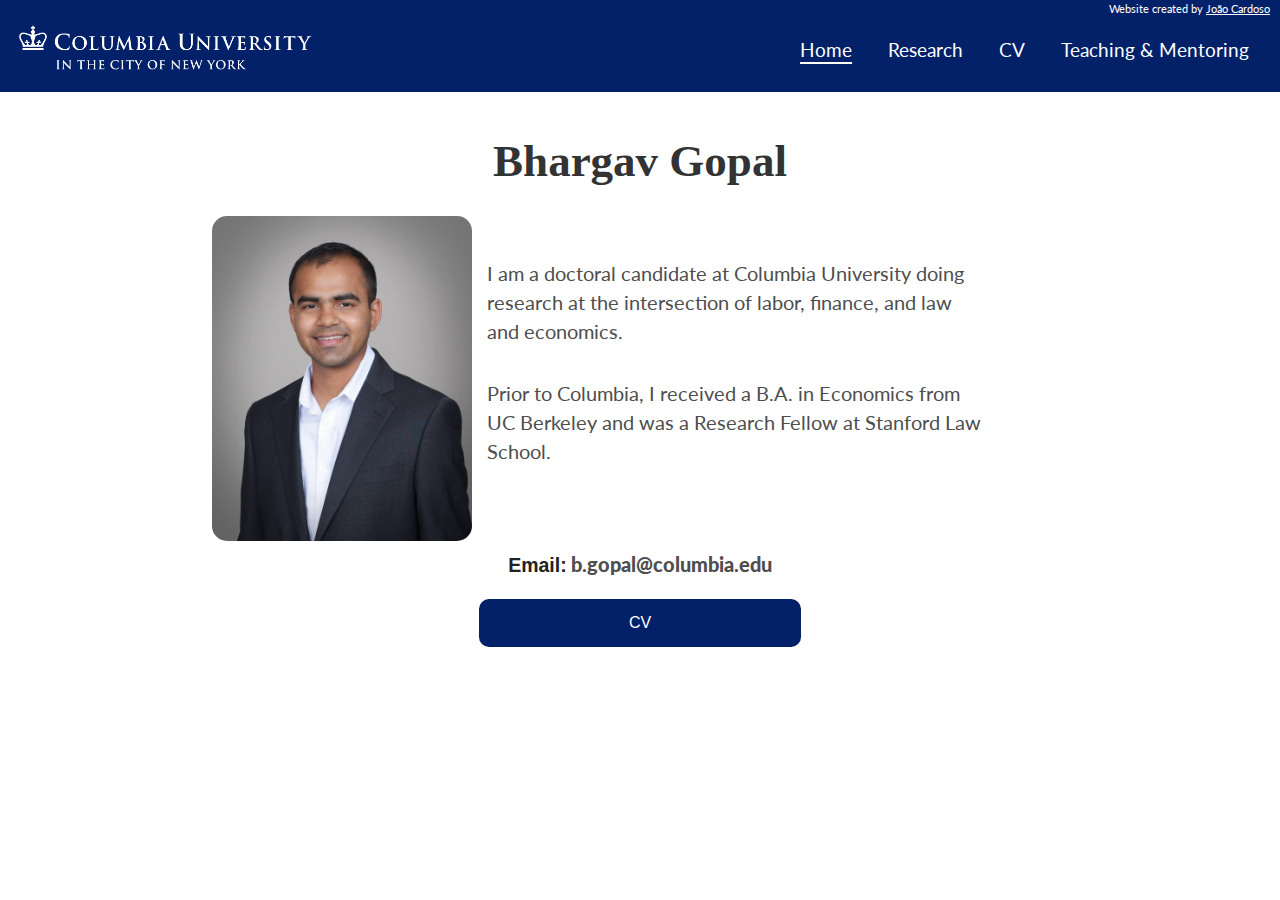
==== commit 94e301d9: "Remove sponsor message" ====
--- a/index.html
+++ b/index.html
@@ -75,11 +75,7 @@
 
               <p>
                 Prior to Columbia, I received a B.A. in Economics from UC
-                Berkeley and was a Research Fellow at Stanford Law School.
-              </p>
-              <p>
-                I will be on the job market and available for interviews in Fall
-                2022. My sponsors are Sandra Black and Bentley MacLeod. 
+                Berkeley and was a Research Fellow at Stanford Law School. 
               </p>
             </div>
           </div>
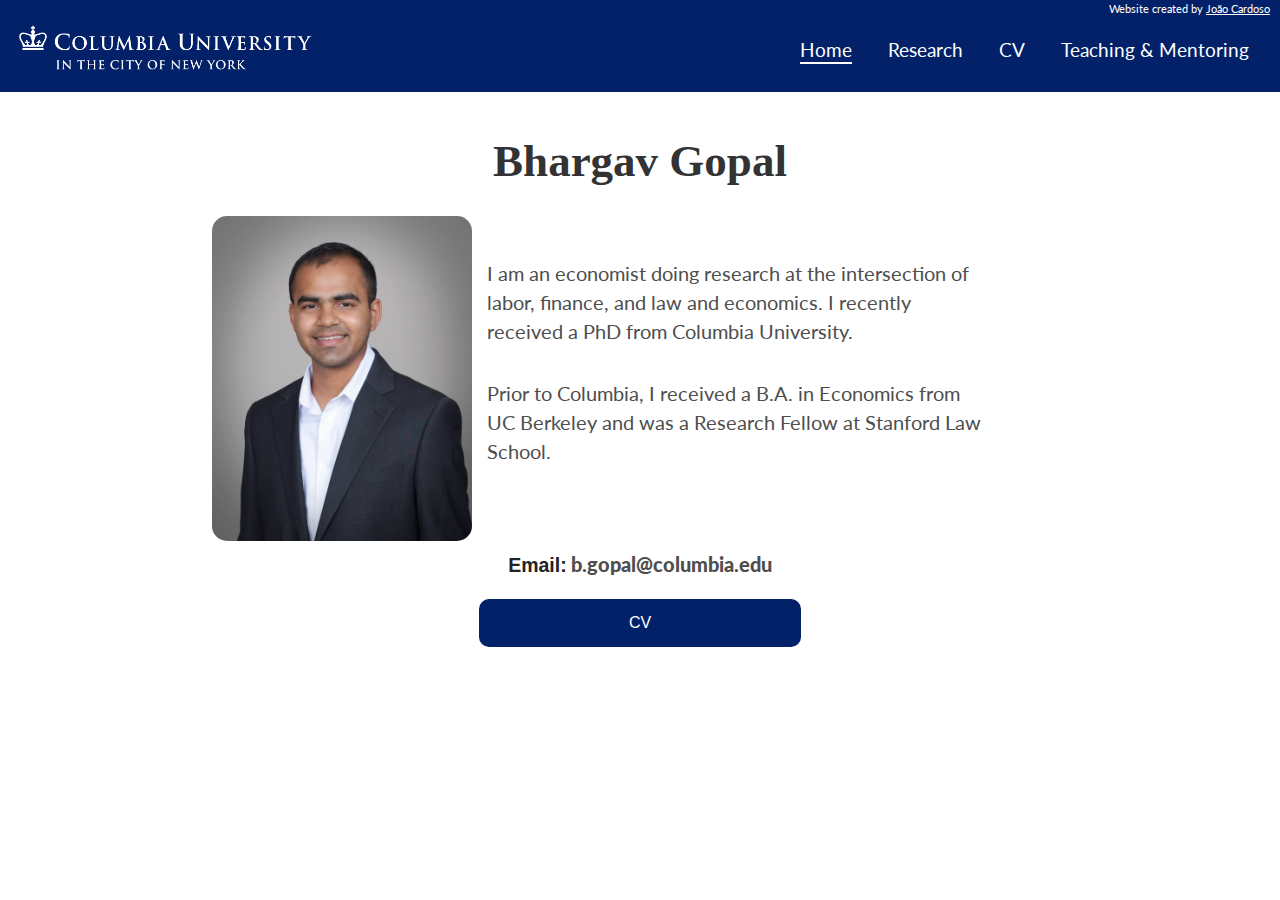
==== commit 7aceda32: "Update CV and homepage bio" ====
--- a/index.html
+++ b/index.html
@@ -69,8 +69,8 @@
               YOU CAN EDIT THE INTRO TEXT BY MODIFYING THE TEXT BELOW INSIDE THE '<p>' TAGS 
               ///////////////////////////////////////////////////////////////////////////////////////////////////// -->
               <p>
-                I am a doctoral candidate at Columbia University doing research
-                at the intersection of labor, finance, and law and economics.
+                I am an economist doing research
+                at the intersection of labor, finance, and law and economics. I recently received a PhD from Columbia University. 
               </p>
 
               <p>
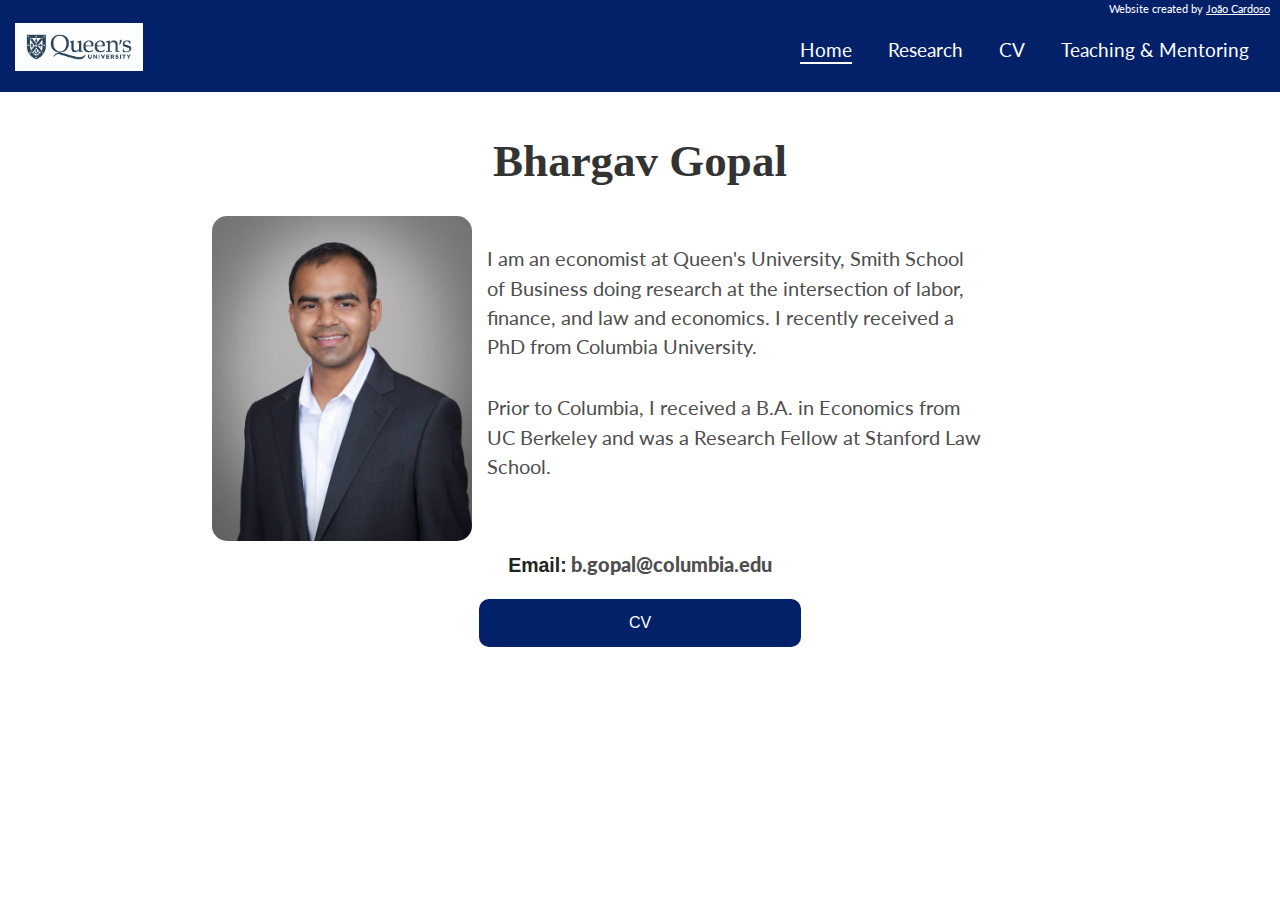
==== commit 0d2df6ab: "Change columbia logo to queens logo" ====
--- a/index.html
+++ b/index.html
@@ -40,7 +40,7 @@
         <nav id="navbar-1" class="navbar item-nav">
           <ul>
             <div id="logo-container">
-              <img id="logo" src="img/columbia.png" />
+              <img id="logo" src="img/queens.jpg" style="height: 10%; width: 10%; object-fit: contain"/>
             </div>
             <li class="active"><a>Home</a></li>
             <li><a href="http://www.bhargavgopal.com/research">Research</a></li>
@@ -69,7 +69,7 @@
               YOU CAN EDIT THE INTRO TEXT BY MODIFYING THE TEXT BELOW INSIDE THE '<p>' TAGS 
               ///////////////////////////////////////////////////////////////////////////////////////////////////// -->
               <p>
-                I am an economist doing research
+                I am an economist at Queen's University, Smith School of Business doing research
                 at the intersection of labor, finance, and law and economics. I recently received a PhD from Columbia University. 
               </p>
 
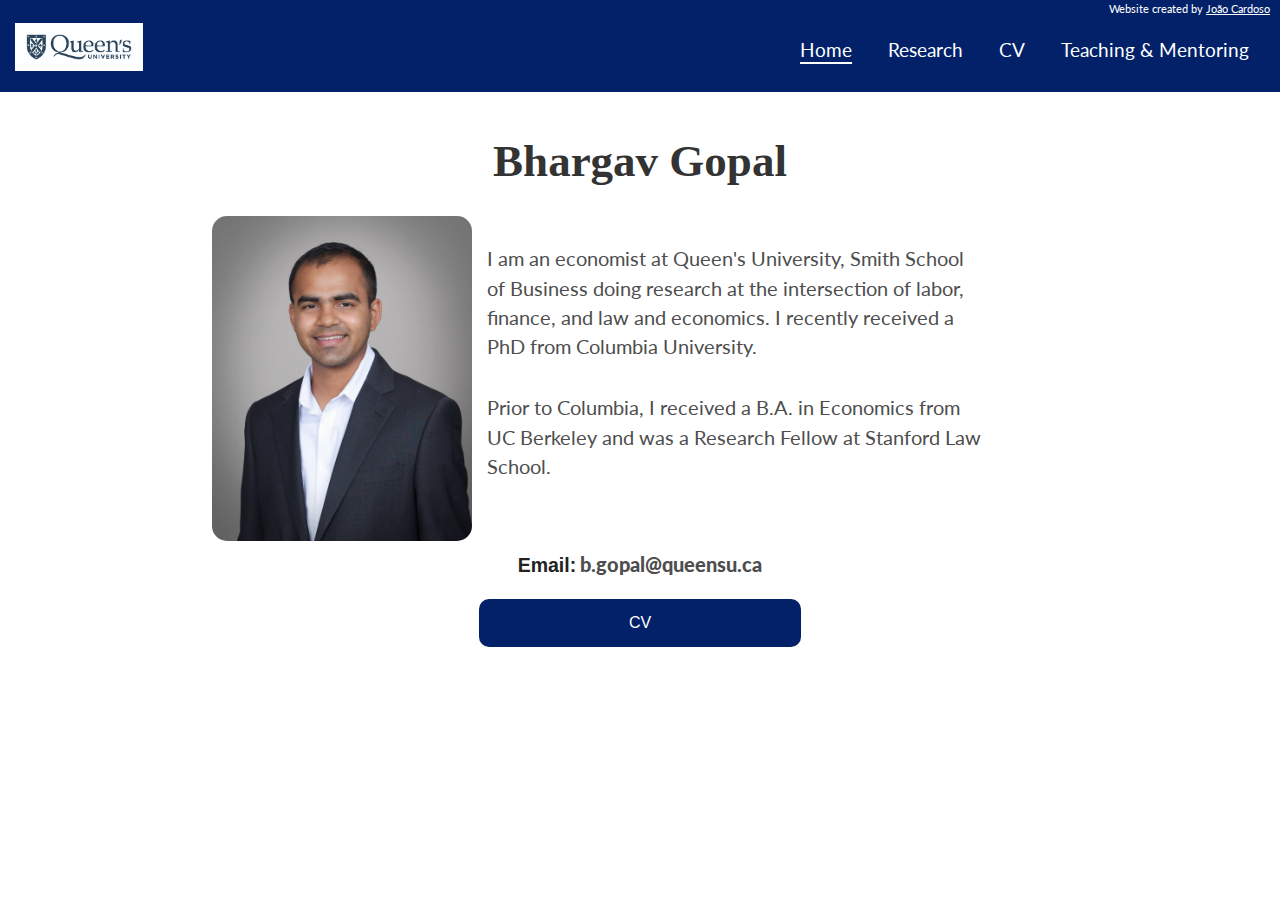
==== commit fb4184a9: "Change from columbia.edu to queensu.ca" ====
--- a/index.html
+++ b/index.html
@@ -87,7 +87,7 @@
     <div class="contacts section">
       <div class="container">
         <label id="email-label">Email:</label>
-        <a href="mailto: b.gopal@columbia.edu">b.gopal@columbia.edu</a>
+        <a href="mailto: b.gopal@queensu.ca">b.gopal@queensu.ca</a>
         <div>
           <button
             onclick="window.open('resources/cv.pdf', '_blank');"
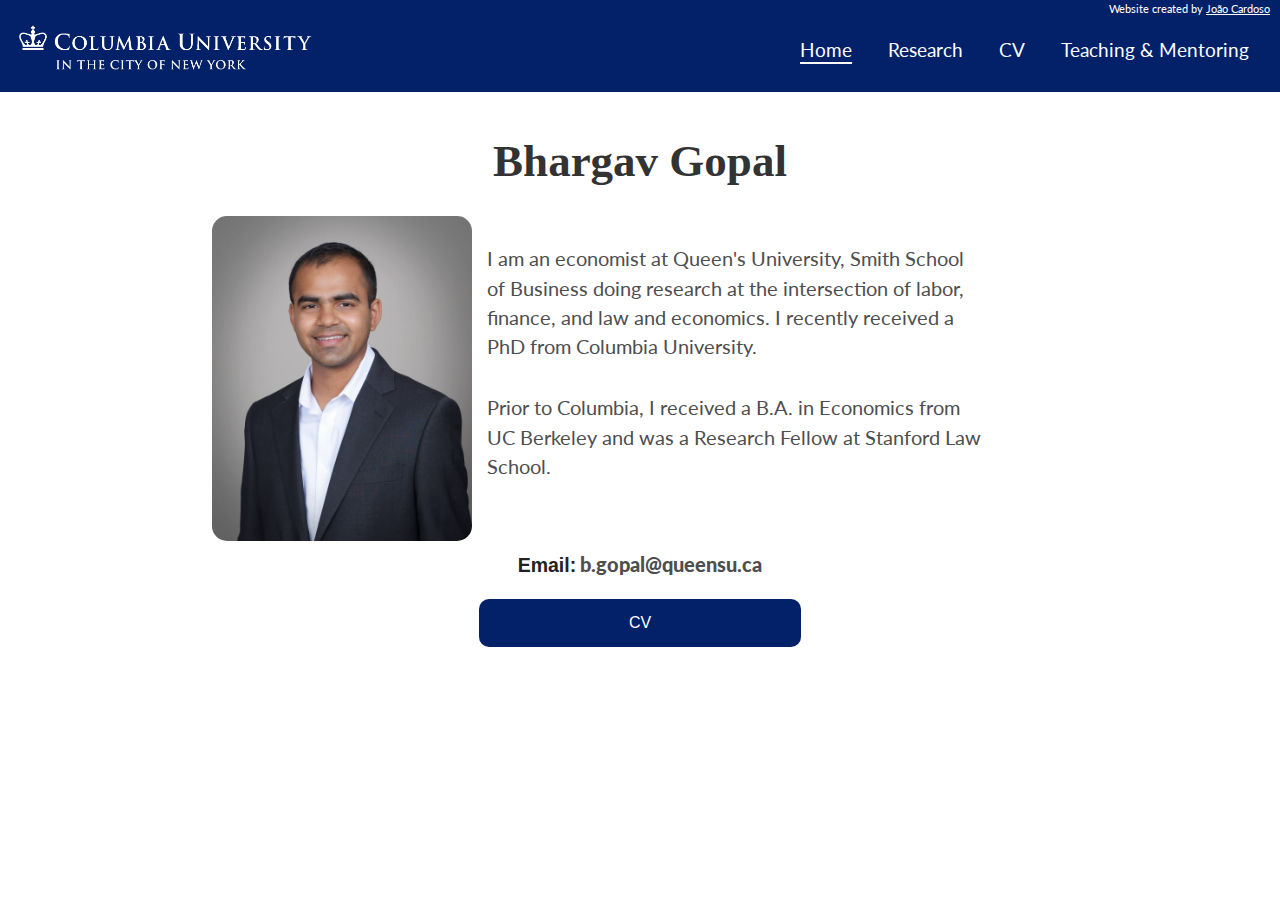
==== commit eabcffa1: "Revert to columbia logo so that links aren't broken" ====
--- a/index.html
+++ b/index.html
@@ -40,7 +40,7 @@
         <nav id="navbar-1" class="navbar item-nav">
           <ul>
             <div id="logo-container">
-              <img id="logo" src="img/queens.jpg" style="height: 10%; width: 10%; object-fit: contain"/>
+              <img id="logo" src="img/columbia.png"/>
             </div>
             <li class="active"><a>Home</a></li>
             <li><a href="http://www.bhargavgopal.com/research">Research</a></li>
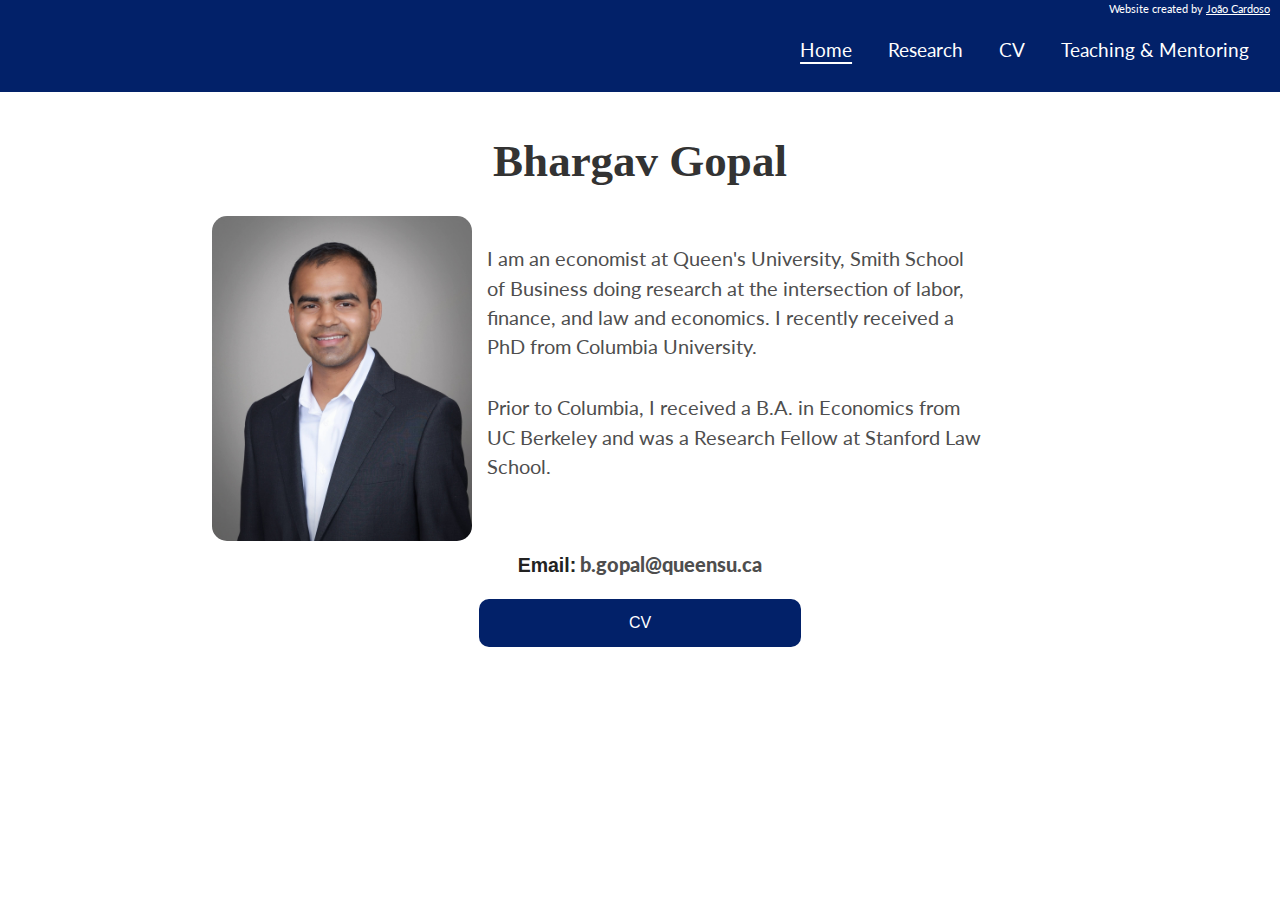
==== commit 62182fc0: "Remove university logo across all pages" ====
--- a/index.html
+++ b/index.html
@@ -39,16 +39,11 @@
         </div>
         <nav id="navbar-1" class="navbar item-nav">
           <ul>
-            <div id="logo-container">
-              <img id="logo" src="img/columbia.png"/>
-            </div>
             <li class="active"><a>Home</a></li>
             <li><a href="http://www.bhargavgopal.com/research">Research</a></li>
             <li><a href="http://www.bhargavgopal.com/cv">CV</a></li>
             <li>
-              <a href="http://www.bhargavgopal.com/teaching"
-                >Teaching & Mentoring</a
-              >
+              <a href="http://www.bhargavgopal.com/teaching">Teaching & Mentoring</a>
             </li>
           </ul>
         </nav>
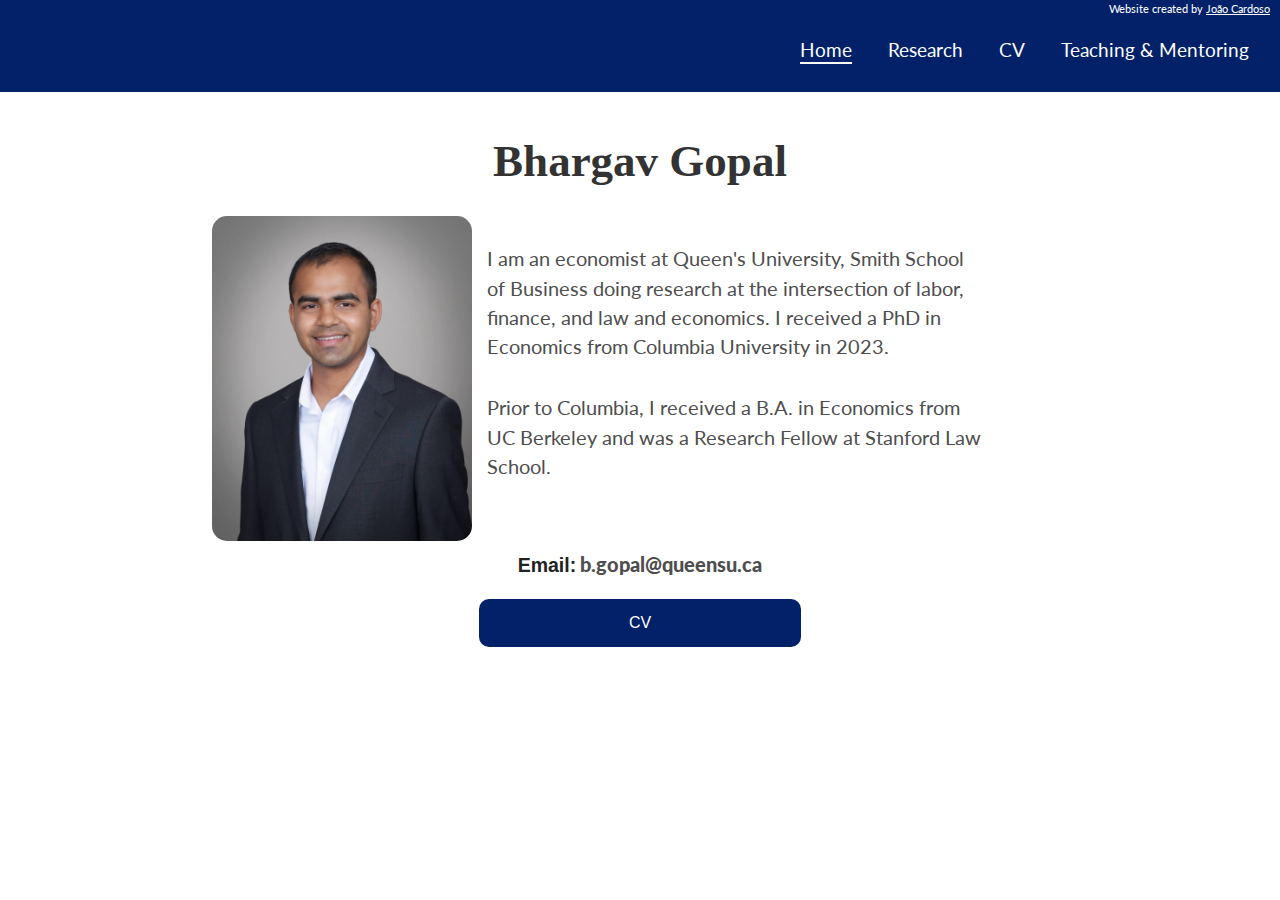
==== commit 00b0cb5c: "Update bio" ====
--- a/index.html
+++ b/index.html
@@ -65,7 +65,7 @@
               ///////////////////////////////////////////////////////////////////////////////////////////////////// -->
               <p>
                 I am an economist at Queen's University, Smith School of Business doing research
-                at the intersection of labor, finance, and law and economics. I recently received a PhD from Columbia University. 
+                at the intersection of labor, finance, and law and economics. I received a PhD in Economics from Columbia University in 2023. 
               </p>
 
               <p>
